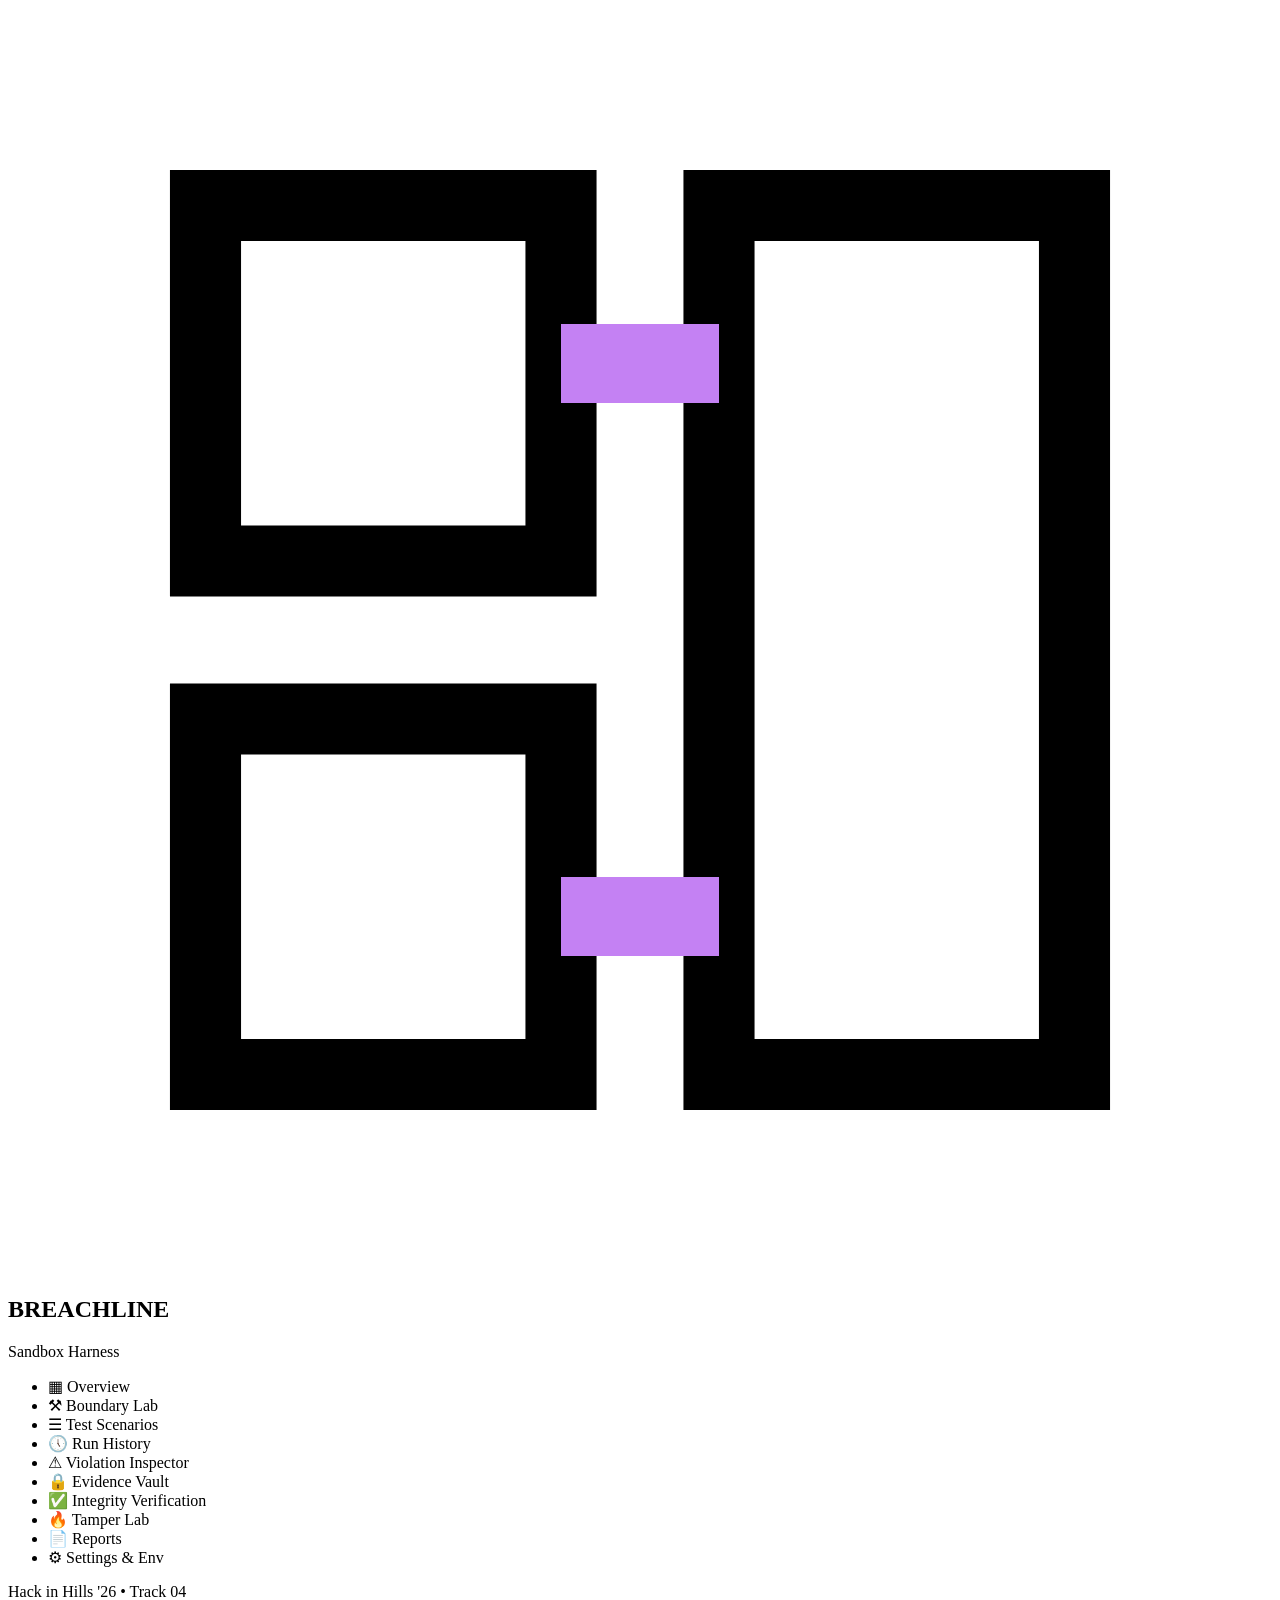
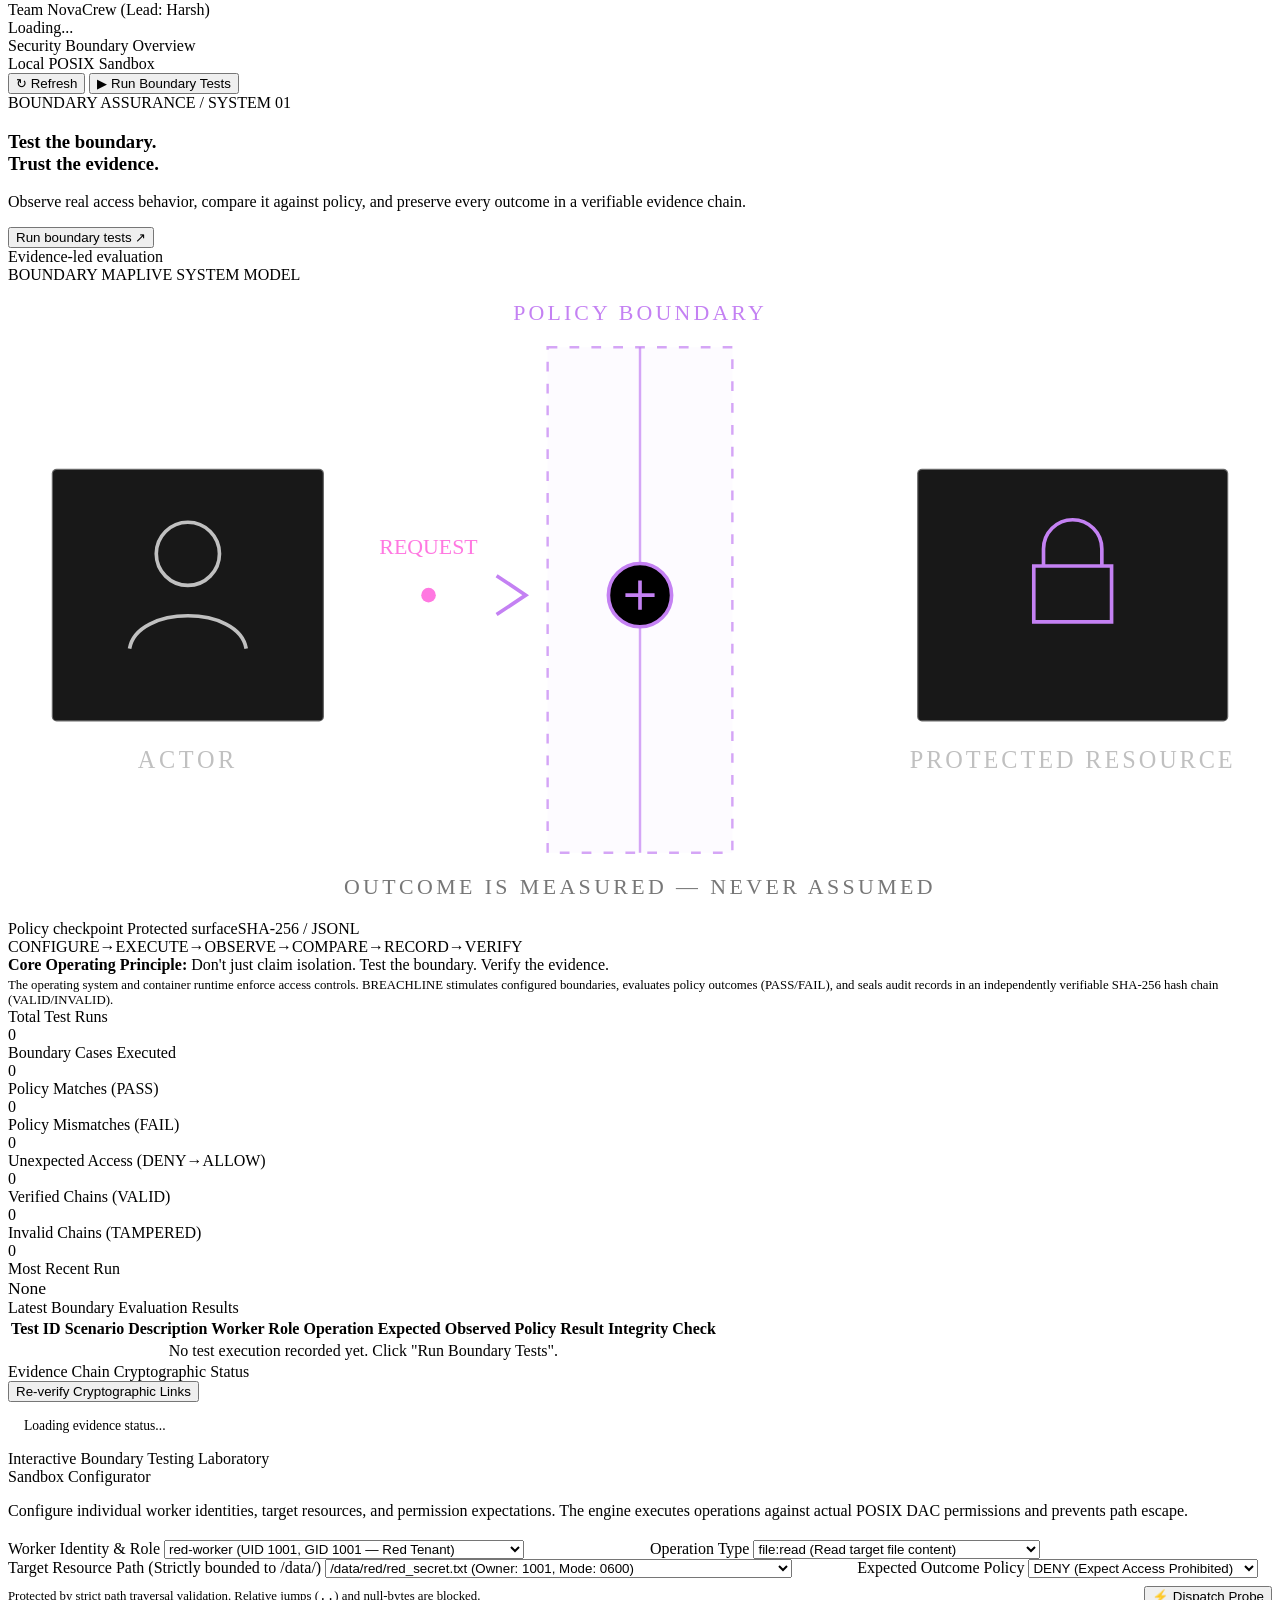
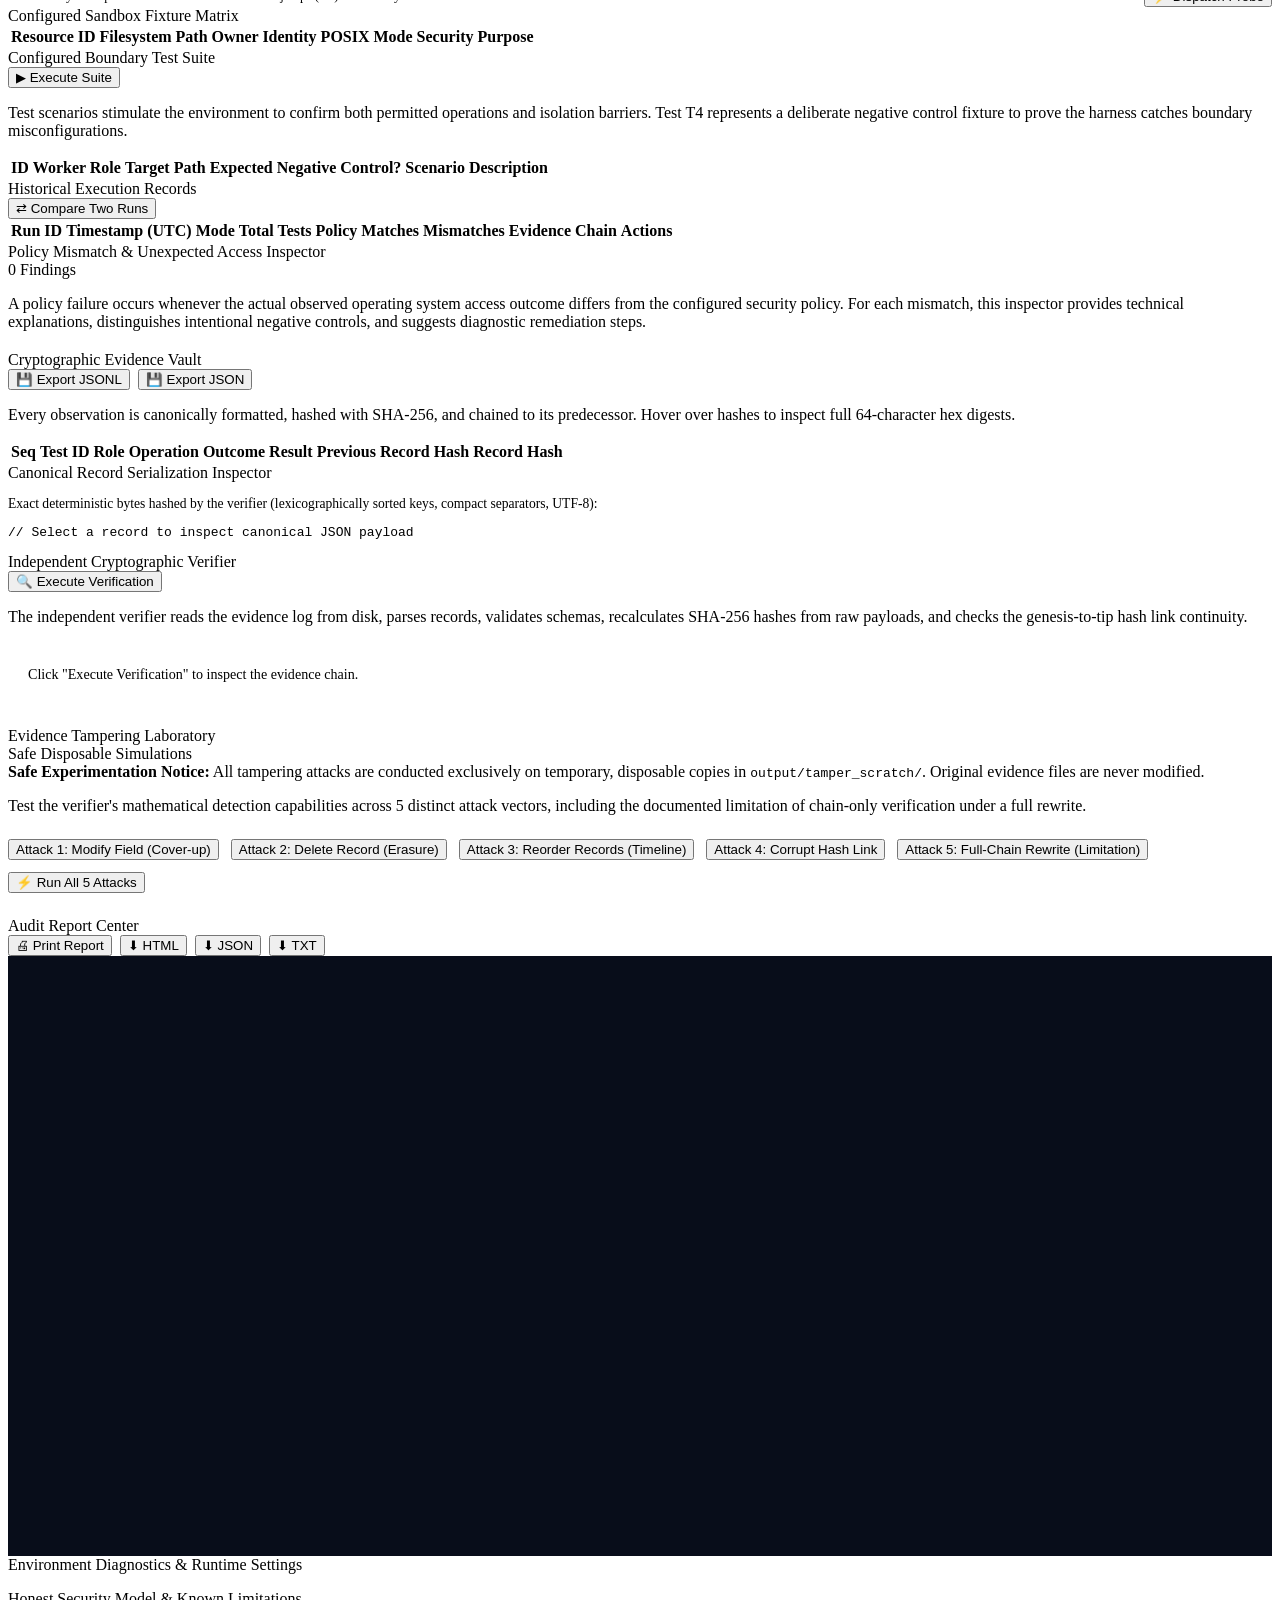
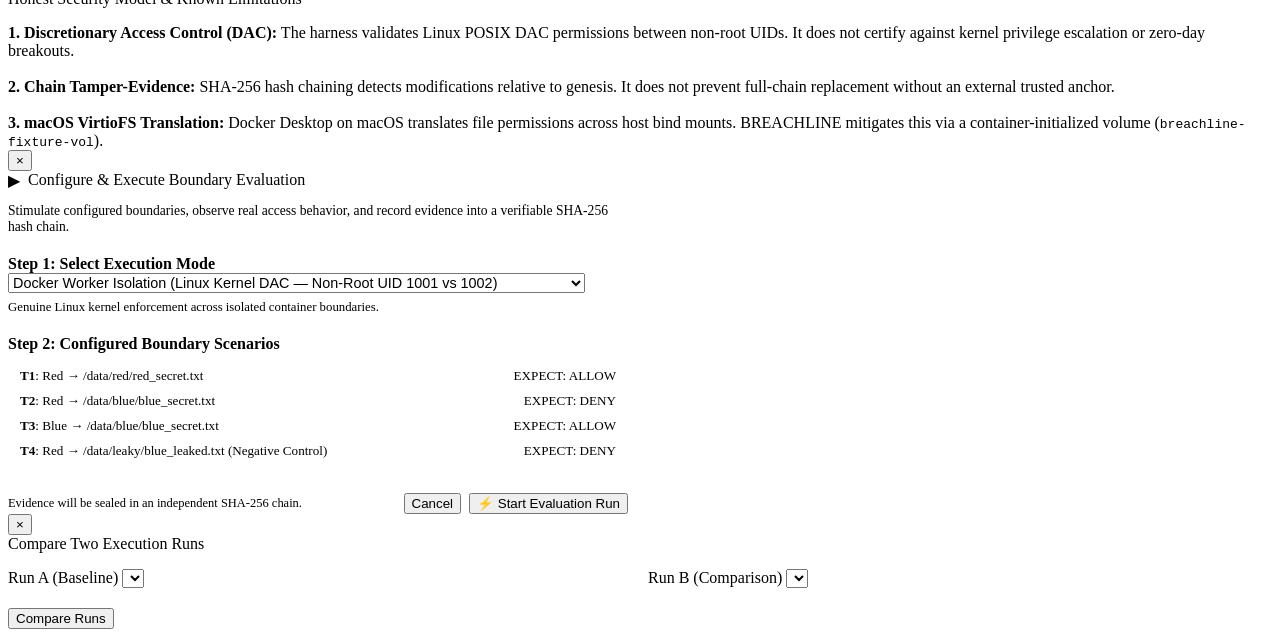
==== src/static/index.html @ 4aab2552 "feat(breachline): complete master engineering upgrade, independent trust anchor, and judge-ready wor" ====
<!DOCTYPE html>
<html lang="en">
<head>
  <meta charset="UTF-8">
  <meta name="viewport" content="width=device-width, initial-scale=1.0">
  <meta name="theme-color" content="#000000">
  <meta name="description" content="Evidence-producing boundary testing for AI evaluation sandboxes.">
  <title>BREACHLINE — Security Boundary Workbench</title>
  <link rel="stylesheet" href="/static/style.css">
</head>
<body>
  <!-- Sidebar Navigation -->
  <aside class="sidebar">
    <div class="sidebar-header">
      <div class="brand-shield" aria-label="BREACHLINE boundary mark"><svg viewBox="0 0 32 32" aria-hidden="true"><path d="M5 5h9v9H5zM18 5h9v22h-9zM5 18h9v9H5z" fill="none" stroke="currentColor" stroke-width="1.8"/><path d="M14 9h4M14 23h4" stroke="#c481f3" stroke-width="2"/></svg></div>
      <div class="brand-text">
        <h1>BREACHLINE</h1>
        <span>Sandbox Harness</span>
      </div>
    </div>

    <ul class="nav-menu">
      <li class="nav-item">
        <a class="nav-link active" data-view="overview">
          <span class="nav-icon">&#9638;</span> Overview
        </a>
      </li>
      <li class="nav-item">
        <a class="nav-link" data-view="boundary-lab">
          <span class="nav-icon">&#9874;</span> Boundary Lab
        </a>
      </li>
      <li class="nav-item">
        <a class="nav-link" data-view="scenarios">
          <span class="nav-icon">&#9776;</span> Test Scenarios
        </a>
      </li>
      <li class="nav-item">
        <a class="nav-link" data-view="history">
          <span class="nav-icon">&#128340;</span> Run History
        </a>
      </li>
      <li class="nav-item">
        <a class="nav-link" data-view="inspector">
          <span class="nav-icon">&#9888;</span> Violation Inspector
        </a>
      </li>
      <li class="nav-item">
        <a class="nav-link" data-view="vault">
          <span class="nav-icon">&#128274;</span> Evidence Vault
        </a>
      </li>
      <li class="nav-item">
        <a class="nav-link" data-view="verification">
          <span class="nav-icon">&#9989;</span> Integrity Verification
        </a>
      </li>
      <li class="nav-item">
        <a class="nav-link" data-view="tamper-lab">
          <span class="nav-icon">&#128293;</span> Tamper Lab
        </a>
      </li>
      <li class="nav-item">
        <a class="nav-link" data-view="reports">
          <span class="nav-icon">&#128196;</span> Reports
        </a>
      </li>
      <li class="nav-item">
        <a class="nav-link" data-view="settings">
          <span class="nav-icon">&#9881;</span> Settings &amp; Env
        </a>
      </li>
    </ul>

    <div class="sidebar-footer">
      <div>Hack in Hills '26 &bull; Track 04</div>
      <div>Team NovaCrew (Lead: Harsh)</div>
      <div class="sidebar-status-tag" id="sidebar-env-badge">
        <span class="dot-pulse"></span> <span id="sidebar-env-text">Loading...</span>
      </div>
    </div>
  </aside>

  <!-- Main Content Wrapper -->
  <div class="main-wrapper">
    <!-- Top Header -->
    <header class="top-header">
      <div class="header-left">
        <div class="page-title" id="current-view-title">Security Boundary Overview</div>
        <div class="env-pill" id="header-mode-pill">
          <span class="dot-pulse"></span> <span id="header-mode-text">Local POSIX Sandbox</span>
        </div>
      </div>
      <div class="header-right">
        <button class="btn btn-secondary btn-sm" id="btn-refresh-status" title="Refresh state">
          &#8635; Refresh
        </button>
        <button class="btn btn-primary" id="btn-run-suite">
          &#9654; Run Boundary Tests
        </button>
      </div>
    </header>

    <!-- Main Views Container -->
    <main class="content-area">

      <!-- ============================================================== -->
      <!-- VIEW 1: OVERVIEW (SECURITY COMMAND CENTER)                     -->
      <!-- ============================================================== -->
      <section id="view-overview" class="view-section active">
        <section class="boundary-hero" aria-label="BREACHLINE security boundary visualization">
          <div class="hero-copy">
            <div class="eyebrow"><span class="eyebrow-mark"></span> BOUNDARY ASSURANCE / SYSTEM 01</div>
            <h1>Test the boundary.<br><span>Trust the evidence.</span></h1>
            <p>Observe real access behavior, compare it against policy, and preserve every outcome in a verifiable evidence chain.</p>
            <div class="hero-actions"><button class="btn btn-primary" id="hero-run-tests" type="button">Run boundary tests <span aria-hidden="true">↗</span></button><div class="hero-note"><span class="live-dot"></span> Evidence-led evaluation</div></div>
          </div>
          <div class="boundary-visual">
            <div class="visual-topline"><span>BOUNDARY MAP</span><span>LIVE SYSTEM MODEL</span></div>
            <svg class="boundary-svg" viewBox="0 0 520 260" role="img" aria-label="Actor attempts to reach a protected resource across a policy boundary">
              <defs><linearGradient id="signalGradient" x1="0" x2="1"><stop offset="0" stop-color="#c481f3" stop-opacity=".15"/><stop offset=".5" stop-color="#c481f3"/><stop offset="1" stop-color="#ff78e1" stop-opacity=".2"/></linearGradient></defs>
              <g stroke="#ffffff" stroke-opacity=".09" stroke-width="1"><path d="M0 40H520M0 80H520M0 120H520M0 160H520M0 200H520M40 0V260M80 0V260M120 0V260M160 0V260M200 0V260M240 0V260M280 0V260M320 0V260M360 0V260M400 0V260M440 0V260M480 0V260"/></g>
              <rect x="18" y="76" width="112" height="104" rx="2" fill="#181818" stroke="#ffffff" stroke-opacity=".35"/>
              <circle cx="74" cy="111" r="13" fill="none" stroke="#c0c0c0" stroke-width="1.5"/><path d="M50 150c3-18 45-18 48 0" fill="none" stroke="#c0c0c0" stroke-width="1.5"/>
              <text x="74" y="199" fill="#c0c0c0" font-size="10" text-anchor="middle" letter-spacing="1.5">ACTOR</text>
              <path d="M130 128H213" stroke="url(#signalGradient)" stroke-width="2" stroke-dasharray="5 7" class="signal-line"/>
              <path d="M201 120l12 8-12 8" fill="none" stroke="#c481f3" stroke-width="1.5"/>
              <rect x="222" y="26" width="76" height="208" fill="#c481f3" fill-opacity=".035" stroke="#c481f3" stroke-opacity=".7" stroke-dasharray="4 5"/>
              <path d="M260 26V234" stroke="#c481f3" stroke-opacity=".7"/>
              <text x="260" y="15" fill="#c481f3" font-size="9" text-anchor="middle" letter-spacing="1.3">POLICY BOUNDARY</text>
              <circle cx="260" cy="128" r="13" fill="#000" stroke="#c481f3" stroke-width="1.5"/><path d="M254 128h12M260 122v12" stroke="#c481f3" stroke-width="1.5"/>
              <path d="M298 128H374" stroke="#ffffff" stroke-opacity=".2" stroke-width="1.5" stroke-dasharray="3 6"/>
              <rect x="374" y="76" width="128" height="104" rx="2" fill="#181818" stroke="#ffffff" stroke-opacity=".35"/>
              <path d="M426 116v-7a12 12 0 0 1 24 0v7M422 116h32v23h-32z" fill="none" stroke="#c481f3" stroke-width="1.5"/>
              <text x="438" y="199" fill="#c0c0c0" font-size="10" text-anchor="middle" letter-spacing="1.2">PROTECTED RESOURCE</text>
              <circle cx="173" cy="128" r="3" fill="#ff78e1" class="signal-pulse"/><text x="173" y="111" fill="#ff78e1" font-size="9" text-anchor="middle">REQUEST</text>
              <text x="260" y="251" fill="#777" font-size="9" text-anchor="middle" letter-spacing="1.4">OUTCOME IS MEASURED — NEVER ASSUMED</text>
            </svg>
            <div class="visual-legend"><span><i class="legend-dot violet"></i> Policy checkpoint</span><span><i class="legend-dot muted"></i> Protected surface</span><span class="mono">SHA-256 / JSONL</span></div>
          </div>
        </section>
        <div class="workflow-strip" aria-label="Execution workflow"><span>CONFIGURE</span><b>→</b><span>EXECUTE</span><b>→</b><span>OBSERVE</span><b>→</b><span>COMPARE</span><b>→</b><span>RECORD</span><b>→</b><span>VERIFY</span></div>
        
        <div class="callout-box callout-info">
          <div>
            <strong>Core Operating Principle:</strong> Don't just claim isolation. Test the boundary. Verify the evidence.
            <div style="font-size:0.8rem; margin-top:0.25rem;">
              The operating system and container runtime enforce access controls. BREACHLINE stimulates configured boundaries,
              evaluates policy outcomes (PASS/FAIL), and seals audit records in an independently verifiable SHA-256 hash chain (VALID/INVALID).
            </div>
          </div>
        </div>

        <!-- 10 Required KPI Cards -->
        <div class="grid-cards">
          <div class="stat-card">
            <div class="stat-label">Total Test Runs</div>
            <div class="stat-value mono text-cyan" id="kpi-total-runs">0</div>
          </div>
          <div class="stat-card">
            <div class="stat-label">Boundary Cases Executed</div>
            <div class="stat-value mono" id="kpi-cases-executed">0</div>
          </div>
          <div class="stat-card">
            <div class="stat-label">Policy Matches (PASS)</div>
            <div class="stat-value mono text-green" id="kpi-policy-matches">0</div>
          </div>
          <div class="stat-card">
            <div class="stat-label">Policy Mismatches (FAIL)</div>
            <div class="stat-value mono text-red" id="kpi-policy-mismatches">0</div>
          </div>
          <div class="stat-card">
            <div class="stat-label">Unexpected Access (DENY&rarr;ALLOW)</div>
            <div class="stat-value mono text-amber" id="kpi-unexpected-access">0</div>
          </div>
          <div class="stat-card">
            <div class="stat-label">Verified Chains (VALID)</div>
            <div class="stat-value mono text-green" id="kpi-verified-chains">0</div>
          </div>
          <div class="stat-card">
            <div class="stat-label">Invalid Chains (TAMPERED)</div>
            <div class="stat-value mono text-red" id="kpi-invalid-chains">0</div>
          </div>
          <div class="stat-card">
            <div class="stat-label">Most Recent Run</div>
            <div class="stat-value mono text-muted" style="font-size: 1.1rem; overflow: hidden; text-overflow: ellipsis;" id="kpi-recent-run">None</div>
          </div>
        </div>

        <!-- Active Run Results & Summary -->
        <div class="card">
          <div class="card-header">
            <div class="card-title">Latest Boundary Evaluation Results</div>
            <div id="latest-run-badges"></div>
          </div>
          <div class="table-container">
            <table class="data-table" id="table-overview-results">
              <thead>
                <tr>
                  <th>Test ID</th>
                  <th>Scenario Description</th>
                  <th>Worker Role</th>
                  <th>Operation</th>
                  <th>Expected</th>
                  <th>Observed</th>
                  <th>Policy Result</th>
                  <th>Integrity Check</th>
                </tr>
              </thead>
              <tbody id="tbody-overview-results">
                <tr><td colspan="8" class="text-muted" style="text-align:center;">No test execution recorded yet. Click "Run Boundary Tests".</td></tr>
              </tbody>
            </table>
          </div>
        </div>

        <!-- Evidence Integrity Card -->
        <div class="card">
          <div class="card-header">
            <div class="card-title">Evidence Chain Cryptographic Status</div>
            <button class="btn btn-secondary btn-sm" id="btn-quick-verify">Re-verify Cryptographic Links</button>
          </div>
          <div id="overview-verification-box" style="background:var(--bg-input); padding:1rem; border-radius:var(--radius-md); font-family:var(--font-mono); font-size:0.85rem;">
            Loading evidence status...
          </div>
        </div>
      </section>

      <!-- ============================================================== -->
      <!-- VIEW 2: BOUNDARY LAB                                           -->
      <!-- ============================================================== -->
      <section id="view-boundary-lab" class="view-section">
        <div class="card">
          <div class="card-header">
            <div class="card-title">Interactive Boundary Testing Laboratory</div>
            <span class="badge badge-info">Sandbox Configurator</span>
          </div>
          <p style="color:var(--text-secondary); margin-bottom:1.25rem;">
            Configure individual worker identities, target resources, and permission expectations.
            The engine executes operations against actual POSIX DAC permissions and prevents path escape.
          </p>

          <form id="form-boundary-probe">
            <div style="display:grid; grid-template-columns: 1fr 1fr; gap:1.25rem;">
              <div class="form-group">
                <label class="form-label">Worker Identity &amp; Role</label>
                <select class="form-control" id="probe-worker">
                  <option value="red-worker">red-worker (UID 1001, GID 1001 — Red Tenant)</option>
                  <option value="blue-worker">blue-worker (UID 1002, GID 1002 — Blue Tenant)</option>
                  <option value="eval-monitor">eval-monitor (UID 1000, GID 1000 — Evaluation Monitor)</option>
                </select>
              </div>

              <div class="form-group">
                <label class="form-label">Operation Type</label>
                <select class="form-control" id="probe-operation">
                  <option value="file:read">file:read (Read target file content)</option>
                  <option value="file:stat">file:stat (Inspect POSIX metadata and mode)</option>
                  <option value="dir:list">dir:list (Enumerate directory contents)</option>
                </select>
              </div>
            </div>

            <div style="display:grid; grid-template-columns: 2fr 1fr; gap:1.25rem;">
              <div class="form-group">
                <label class="form-label">Target Resource Path (Strictly bounded to /data/)</label>
                <select class="form-control" id="probe-path">
                  <option value="/data/red/red_secret.txt">/data/red/red_secret.txt (Owner: 1001, Mode: 0600)</option>
                  <option value="/data/blue/blue_secret.txt">/data/blue/blue_secret.txt (Owner: 1002, Mode: 0600)</option>
                  <option value="/data/leaky/blue_leaked.txt">/data/leaky/blue_leaked.txt (Owner: 1002, Mode: 0644 — Negative Control)</option>
                  <option value="/data/shared/dataset.csv">/data/shared/dataset.csv (Owner: 1000, Mode: 0640)</option>
                </select>
              </div>

              <div class="form-group">
                <label class="form-label">Expected Outcome Policy</label>
                <select class="form-control" id="probe-expected">
                  <option value="DENY">DENY (Expect Access Prohibited)</option>
                  <option value="ALLOW">ALLOW (Expect Access Permitted)</option>
                </select>
              </div>
            </div>

            <div style="display:flex; justify-content:space-between; align-items:center; margin-top:0.5rem;">
              <div class="text-muted" style="font-size:0.8rem;">
                Protected by strict path traversal validation. Relative jumps (<code>..</code>) and null-bytes are blocked.
              </div>
              <button type="submit" class="btn btn-primary" id="btn-submit-probe">
                &#9889; Dispatch Probe
              </button>
            </div>
          </form>

          <div id="probe-result-container" style="margin-top:1.5rem; display:none;">
            <div class="card-title" style="font-size:0.9rem; margin-bottom:0.5rem;">Probe Observation:</div>
            <pre class="code-block" id="probe-result-output"></pre>
          </div>
        </div>

        <!-- Known Fixtures & Access Matrix -->
        <div class="card">
          <div class="card-title">Configured Sandbox Fixture Matrix</div>
          <table class="data-table">
            <thead>
              <tr>
                <th>Resource ID</th>
                <th>Filesystem Path</th>
                <th>Owner Identity</th>
                <th>POSIX Mode</th>
                <th>Security Purpose</th>
              </tr>
            </thead>
            <tbody id="tbody-lab-fixtures">
              <!-- Populated dynamically from API -->
            </tbody>
          </table>
        </div>
      </section>

      <!-- ============================================================== -->
      <!-- VIEW 3: TEST SCENARIOS                                         -->
      <!-- ============================================================== -->
      <section id="view-scenarios" class="view-section">
        <div class="card">
          <div class="card-header">
            <div class="card-title">Configured Boundary Test Suite</div>
            <button class="btn btn-primary btn-sm" onclick="triggerRun('auto')">&#9654; Execute Suite</button>
          </div>
          <p style="color:var(--text-secondary); margin-bottom:1rem;">
            Test scenarios stimulate the environment to confirm both permitted operations and isolation barriers.
            Test T4 represents a deliberate negative control fixture to prove the harness catches boundary misconfigurations.
          </p>
          <table class="data-table">
            <thead>
              <tr>
                <th>ID</th>
                <th>Worker Role</th>
                <th>Target Path</th>
                <th>Expected</th>
                <th>Negative Control?</th>
                <th>Scenario Description</th>
              </tr>
            </thead>
            <tbody id="tbody-scenarios-list">
              <!-- Populated dynamically -->
            </tbody>
          </table>
        </div>
      </section>

      <!-- ============================================================== -->
      <!-- VIEW 4: RUN HISTORY & COMPARISON                               -->
      <!-- ============================================================== -->
      <section id="view-history" class="view-section">
        <div class="card">
          <div class="card-header">
            <div class="card-title">Historical Execution Records</div>
            <button class="btn btn-secondary btn-sm" id="btn-open-compare">
              &#8644; Compare Two Runs
            </button>
          </div>
          <table class="data-table">
            <thead>
              <tr>
                <th>Run ID</th>
                <th>Timestamp (UTC)</th>
                <th>Mode</th>
                <th>Total Tests</th>
                <th>Policy Matches</th>
                <th>Mismatches</th>
                <th>Evidence Chain</th>
                <th>Actions</th>
              </tr>
            </thead>
            <tbody id="tbody-run-history">
              <!-- Populated dynamically -->
            </tbody>
          </table>
        </div>

        <!-- Comparison Container -->
        <div class="card" id="card-comparison-results" style="display:none;">
          <div class="card-header">
            <div class="card-title">Run Comparison Diff</div>
            <button class="btn btn-secondary btn-sm" onclick="document.getElementById('card-comparison-results').style.display='none'">Close Diff</button>
          </div>
          <div id="comparison-diff-output"></div>
        </div>
      </section>

      <!-- ============================================================== -->
      <!-- VIEW 5: VIOLATION INSPECTOR                                    -->
      <!-- ============================================================== -->
      <section id="view-inspector" class="view-section">
        <div class="card">
          <div class="card-header">
            <div class="card-title">Policy Mismatch &amp; Unexpected Access Inspector</div>
            <span class="badge badge-fail" id="inspector-count-badge">0 Findings</span>
          </div>
          <p style="color:var(--text-secondary); margin-bottom:1.25rem;">
            A policy failure occurs whenever the actual observed operating system access outcome differs from
            the configured security policy. For each mismatch, this inspector provides technical explanations,
            distinguishes intentional negative controls, and suggests diagnostic remediation steps.
          </p>

          <div id="inspector-findings-list">
            <!-- Dynamically populated finding cards -->
          </div>
        </div>
      </section>

      <!-- ============================================================== -->
      <!-- VIEW 6: EVIDENCE VAULT                                         -->
      <!-- ============================================================== -->
      <section id="view-vault" class="view-section">
        <div class="card">
          <div class="card-header">
            <div class="card-title">Cryptographic Evidence Vault</div>
            <div style="display:flex; gap:0.5rem;">
              <button class="btn btn-secondary btn-sm" id="btn-export-jsonl">&#128190; Export JSONL</button>
              <button class="btn btn-secondary btn-sm" id="btn-export-json">&#128190; Export JSON</button>
            </div>
          </div>
          <p style="color:var(--text-secondary); margin-bottom:1rem;">
            Every observation is canonically formatted, hashed with SHA-256, and chained to its predecessor.
            Hover over hashes to inspect full 64-character hex digests.
          </p>
          <div class="table-container">
            <table class="data-table">
              <thead>
                <tr>
                  <th>Seq</th>
                  <th>Test ID</th>
                  <th>Role</th>
                  <th>Operation</th>
                  <th>Outcome</th>
                  <th>Result</th>
                  <th>Previous Record Hash</th>
                  <th>Record Hash</th>
                </tr>
              </thead>
              <tbody id="tbody-evidence-records">
                <!-- Dynamically populated -->
              </tbody>
            </table>
          </div>
        </div>

        <div class="card">
          <div class="card-title">Canonical Record Serialization Inspector</div>
          <p class="text-secondary" style="font-size:0.85rem; margin-bottom:0.75rem;">
            Exact deterministic bytes hashed by the verifier (lexicographically sorted keys, compact separators, UTF-8):
          </p>
          <pre class="code-block" id="vault-json-preview">// Select a record to inspect canonical JSON payload</pre>
        </div>
      </section>

      <!-- ============================================================== -->
      <!-- VIEW 7: INTEGRITY VERIFICATION                                 -->
      <!-- ============================================================== -->
      <section id="view-verification" class="view-section">
        <div class="card">
          <div class="card-header">
            <div class="card-title">Independent Cryptographic Verifier</div>
            <button class="btn btn-primary btn-sm" id="btn-run-full-verifier">&#128269; Execute Verification</button>
          </div>
          <p style="color:var(--text-secondary); margin-bottom:1.25rem;">
            The independent verifier reads the evidence log from disk, parses records, validates schemas,
            recalculates SHA-256 hashes from raw payloads, and checks the genesis-to-tip hash link continuity.
          </p>

          <div id="verifier-output-card" style="background:var(--bg-input); border-radius:var(--radius-md); padding:1.25rem; font-family:var(--font-mono); font-size:0.88rem; margin-bottom:1.5rem;">
            Click "Execute Verification" to inspect the evidence chain.
          </div>

          <div class="chain-flow" id="chain-visual-flow">
            <!-- Visual hash chain nodes -->
          </div>
        </div>
      </section>

      <!-- ============================================================== -->
      <!-- VIEW 8: EVIDENCE INTEGRITY LAB (TAMPERING DEMO)                -->
      <!-- ============================================================== -->
      <section id="view-tamper-lab" class="view-section">
        <div class="card">
          <div class="card-header">
            <div class="card-title">Evidence Tampering Laboratory</div>
            <span class="badge badge-warn">Safe Disposable Simulations</span>
          </div>
          <div class="callout-box callout-warn">
            <div>
              <strong>Safe Experimentation Notice:</strong> All tampering attacks are conducted exclusively on temporary,
              disposable copies in <code>output/tamper_scratch/</code>. Original evidence files are never modified.
            </div>
          </div>
          <p style="color:var(--text-secondary); margin-bottom:1.5rem;">
            Test the verifier's mathematical detection capabilities across 5 distinct attack vectors, including
            the documented limitation of chain-only verification under a full rewrite.
          </p>

          <div style="display:flex; flex-wrap:wrap; gap:0.75rem; margin-bottom:1.5rem;">
            <button class="btn btn-secondary" onclick="runTamperAttack('ATTACK_1')">
              Attack 1: Modify Field (Cover-up)
            </button>
            <button class="btn btn-secondary" onclick="runTamperAttack('ATTACK_2')">
              Attack 2: Delete Record (Erasure)
            </button>
            <button class="btn btn-secondary" onclick="runTamperAttack('ATTACK_3')">
              Attack 3: Reorder Records (Timeline)
            </button>
            <button class="btn btn-secondary" onclick="runTamperAttack('ATTACK_4')">
              Attack 4: Corrupt Hash Link
            </button>
            <button class="btn btn-secondary" onclick="runTamperAttack('ATTACK_5')">
              Attack 5: Full-Chain Rewrite (Limitation)
            </button>
            <button class="btn btn-primary" onclick="runTamperAttack('ALL')">
              &#9889; Run All 5 Attacks
            </button>
          </div>

          <div id="tamper-results-container">
            <!-- Tamper experiment results injected here -->
          </div>
        </div>
      </section>

      <!-- ============================================================== -->
      <!-- VIEW 9: REPORTS                                                -->
      <!-- ============================================================== -->
      <section id="view-reports" class="view-section">
        <div class="card">
          <div class="card-header">
            <div class="card-title">Audit Report Center</div>
            <div style="display:flex; gap:0.5rem;">
              <button class="btn btn-primary btn-sm" id="btn-print-report">&#128424; Print Report</button>
              <button class="btn btn-secondary btn-sm" id="btn-download-html">&#11015; HTML</button>
              <button class="btn btn-secondary btn-sm" id="btn-download-json">&#11015; JSON</button>
              <button class="btn btn-secondary btn-sm" id="btn-download-txt">&#11015; TXT</button>
            </div>
          </div>
          <div style="height: 600px; border: 1px solid var(--border-card); border-radius: var(--radius-md); overflow: hidden;">
            <iframe id="report-iframe" style="width: 100%; height: 100%; border: none; background: #080d1a;"></iframe>
          </div>
        </div>
      </section>

      <!-- ============================================================== -->
      <!-- VIEW 10: SETTINGS & ENVIRONMENT                                -->
      <!-- ============================================================== -->
      <section id="view-settings" class="view-section">
        <div class="card">
          <div class="card-title">Environment Diagnostics &amp; Runtime Settings</div>
          <table class="data-table" style="margin-top:1rem;">
            <tbody id="tbody-env-settings">
              <!-- Populated dynamically -->
            </tbody>
          </table>
        </div>

        <div class="card">
          <div class="card-title">Honest Security Model &amp; Known Limitations</div>
          <div class="callout-box callout-info" style="margin-top:1rem;">
            <div>
              <strong>1. Discretionary Access Control (DAC):</strong> The harness validates Linux POSIX DAC permissions
              between non-root UIDs. It does not certify against kernel privilege escalation or zero-day breakouts.<br><br>
              <strong>2. Chain Tamper-Evidence:</strong> SHA-256 hash chaining detects modifications relative to genesis.
              It does not prevent full-chain replacement without an external trusted anchor.<br><br>
              <strong>3. macOS VirtioFS Translation:</strong> Docker Desktop on macOS translates file permissions across host
              bind mounts. BREACHLINE mitigates this via a container-initialized volume (<code>breachline-fixture-vol</code>).
            </div>
          </div>
        </div>
      </section>

    </main>
  </div>

  <!-- Guided Test Execution Modal -->
  <div class="modal-overlay" id="run-modal">
    <div class="modal-content" style="max-width: 620px;">
      <button class="modal-close" onclick="closeRunModal()">&times;</button>
      <div class="card-title" style="margin-bottom:0.5rem; display:flex; align-items:center; gap:0.5rem;">
        <span>&#9654;</span> Configure &amp; Execute Boundary Evaluation
      </div>
      <p style="color:var(--text-secondary); font-size:0.85rem; margin-bottom:1.25rem;">
        Stimulate configured boundaries, observe real access behavior, and record evidence into a verifiable SHA-256 hash chain.
      </p>

      <div class="form-group" style="margin-bottom:1.25rem;">
        <label class="form-label" style="font-weight:600;">Step 1: Select Execution Mode</label>
        <select class="form-control" id="select-exec-mode" style="font-size:0.9rem;">
          <option value="docker" selected>Docker Worker Isolation (Linux Kernel DAC — Non-Root UID 1001 vs 1002)</option>
          <option value="local_os">Host OS POSIX DAC (Host Kernel Syscalls under Current UID)</option>
          <option value="simulated">Explicit Role Simulation (Offline Demonstration — Clearly Tagged as Not OS-Enforced)</option>
        </select>
        <div id="modal-mode-hint" style="font-size:0.8rem; color:var(--cyan-primary); margin-top:0.4rem;">
          Genuine Linux kernel enforcement across isolated container boundaries.
        </div>
      </div>

      <div class="form-group" style="margin-bottom:1.25rem;">
        <label class="form-label" style="font-weight:600;">Step 2: Configured Boundary Scenarios</label>
        <div style="background:var(--bg-input); border:1px solid var(--border-card); border-radius:var(--radius-sm); padding:0.75rem; font-size:0.82rem; font-family:var(--font-mono); line-height:1.6;">
          <div style="display:flex; justify-content:space-between; margin-bottom:0.25rem;">
            <span><strong class="text-cyan">T1</strong>: Red &rarr; /data/red/red_secret.txt</span>
            <span class="pill-allow">EXPECT: ALLOW</span>
          </div>
          <div style="display:flex; justify-content:space-between; margin-bottom:0.25rem;">
            <span><strong class="text-cyan">T2</strong>: Red &rarr; /data/blue/blue_secret.txt</span>
            <span class="pill-deny">EXPECT: DENY</span>
          </div>
          <div style="display:flex; justify-content:space-between; margin-bottom:0.25rem;">
            <span><strong class="text-cyan">T3</strong>: Blue &rarr; /data/blue/blue_secret.txt</span>
            <span class="pill-allow">EXPECT: ALLOW</span>
          </div>
          <div style="display:flex; justify-content:space-between;">
            <span><strong class="text-amber">T4</strong>: Red &rarr; /data/leaky/blue_leaked.txt (Negative Control)</span>
            <span class="pill-deny">EXPECT: DENY</span>
          </div>
        </div>
      </div>

      <div style="display:flex; justify-content:space-between; align-items:center; margin-top:1rem;">
        <div style="font-size:0.78rem; color:var(--text-muted);">
          Evidence will be sealed in an independent SHA-256 chain.
        </div>
        <div style="display:flex; gap:0.5rem;">
          <button class="btn btn-secondary" onclick="closeRunModal()">Cancel</button>
          <button class="btn btn-primary" id="btn-modal-start-run">&#9889; Start Evaluation Run</button>
        </div>
      </div>
    </div>
  </div>

  <!-- Run Comparison Modal -->
  <div class="modal-overlay" id="compare-modal">
    <div class="modal-content">
      <button class="modal-close" onclick="closeCompareModal()">&times;</button>
      <div class="card-title" style="margin-bottom:1rem;">Compare Two Execution Runs</div>
      <div style="display:grid; grid-template-columns: 1fr 1fr; gap:1rem; margin-bottom:1.25rem;">
        <div class="form-group">
          <label class="form-label">Run A (Baseline)</label>
          <select class="form-control" id="compare-select-a"></select>
        </div>
        <div class="form-group">
          <label class="form-label">Run B (Comparison)</label>
          <select class="form-control" id="compare-select-b"></select>
        </div>
      </div>
      <button class="btn btn-primary" id="btn-execute-compare">Compare Runs</button>
    </div>
  </div>

  <script src="/static/app.js"></script>
</body>
</html>
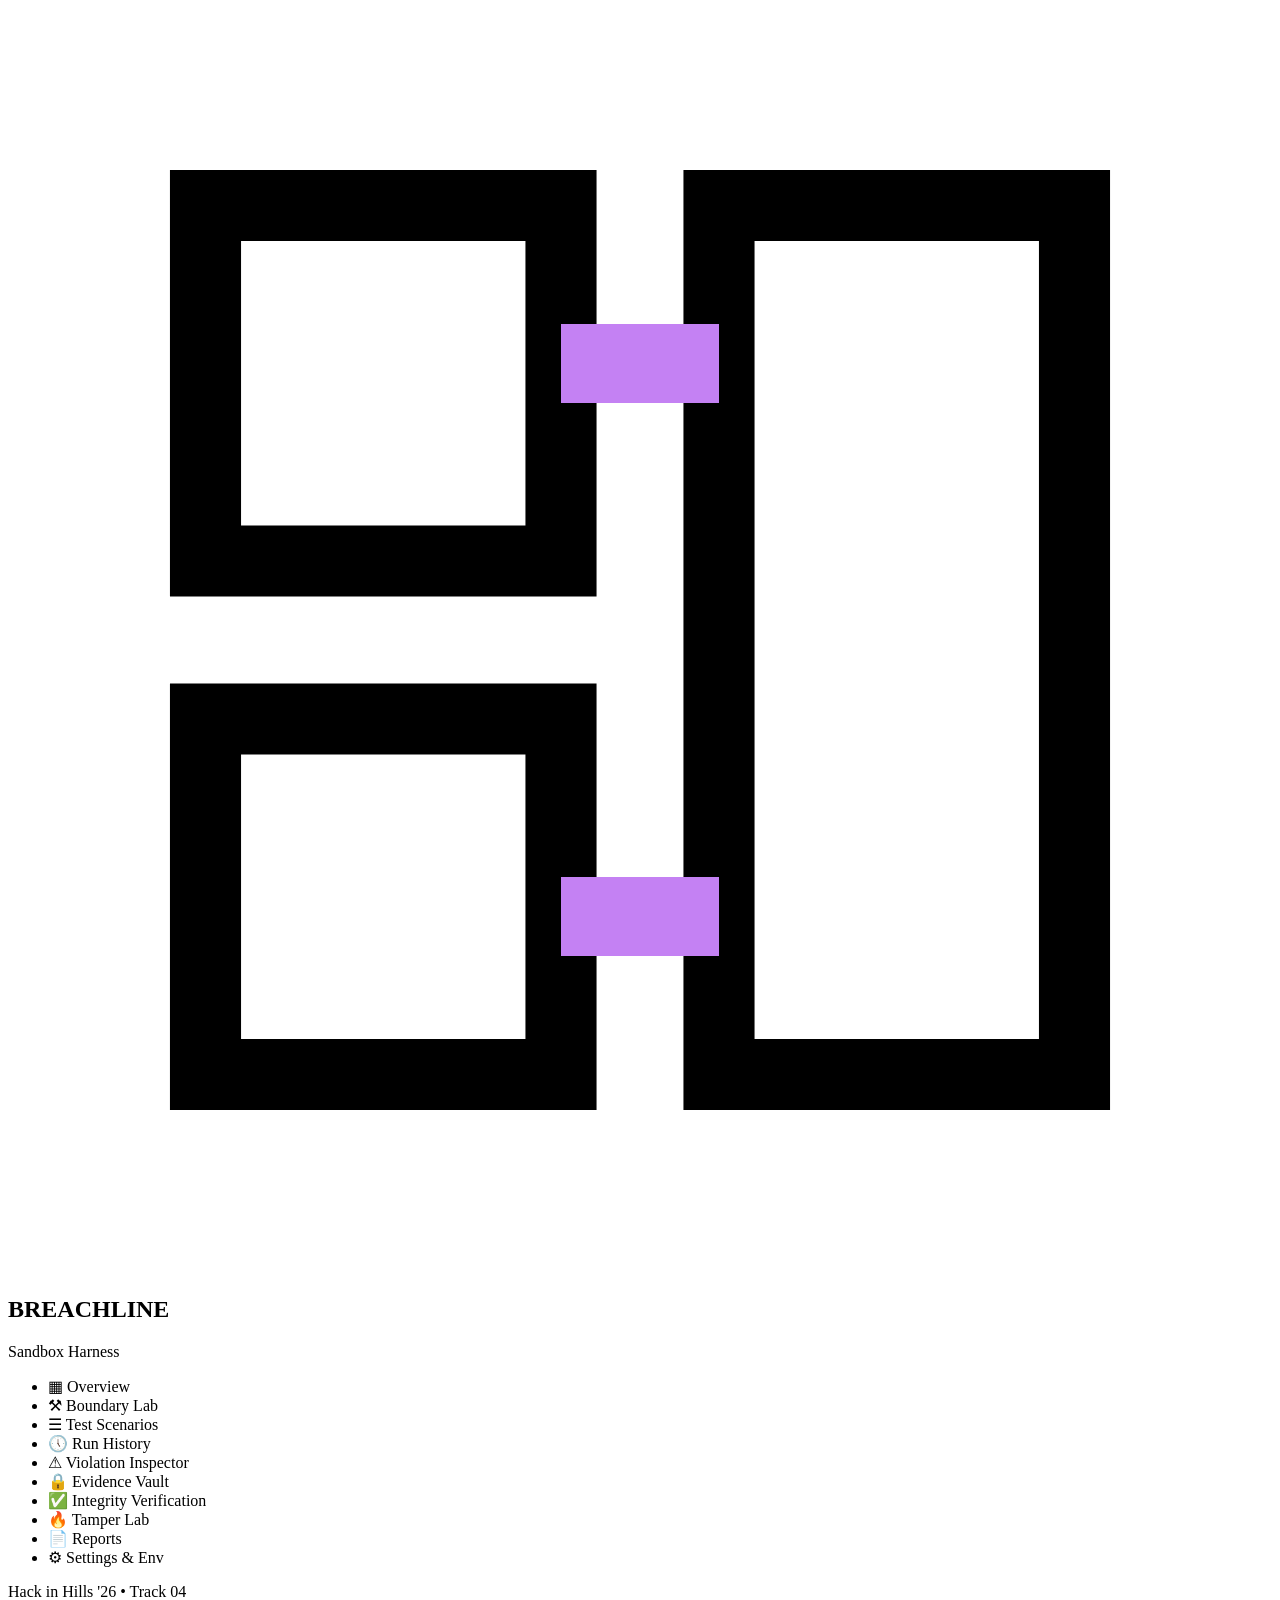
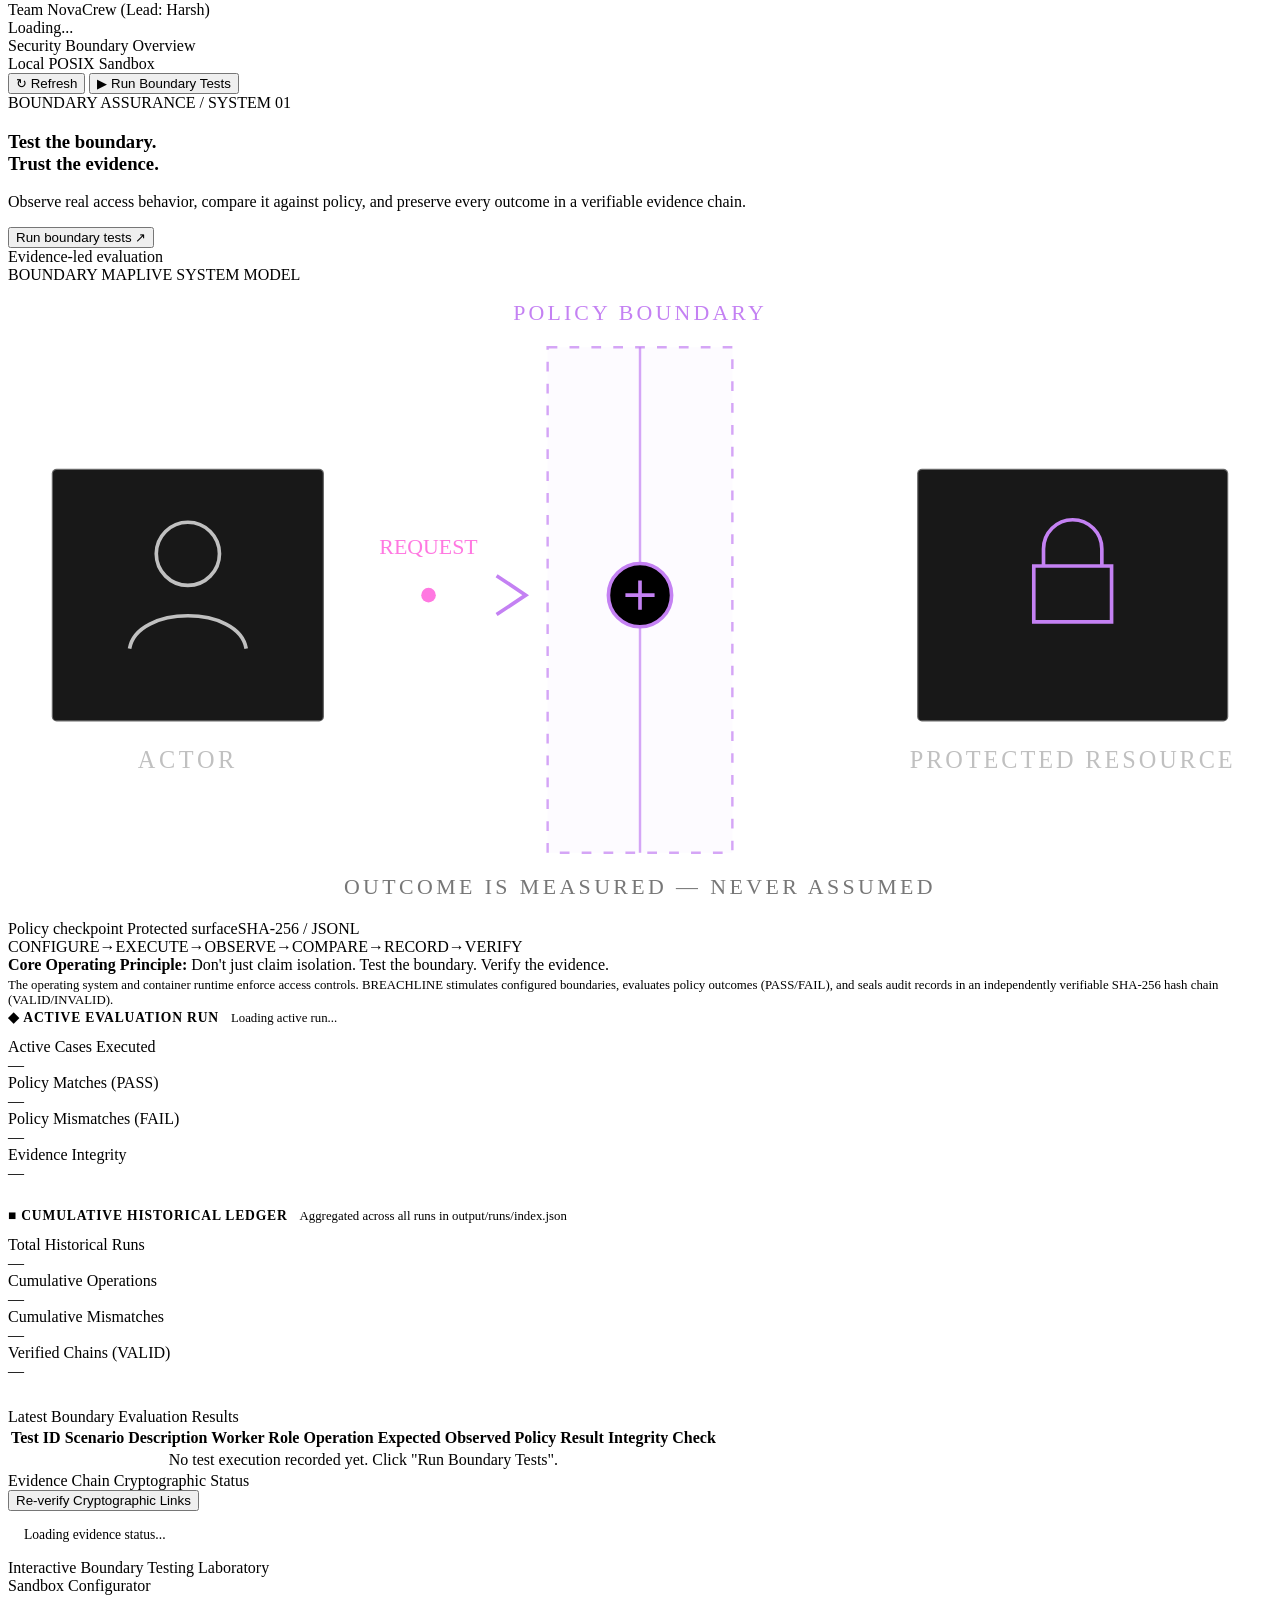
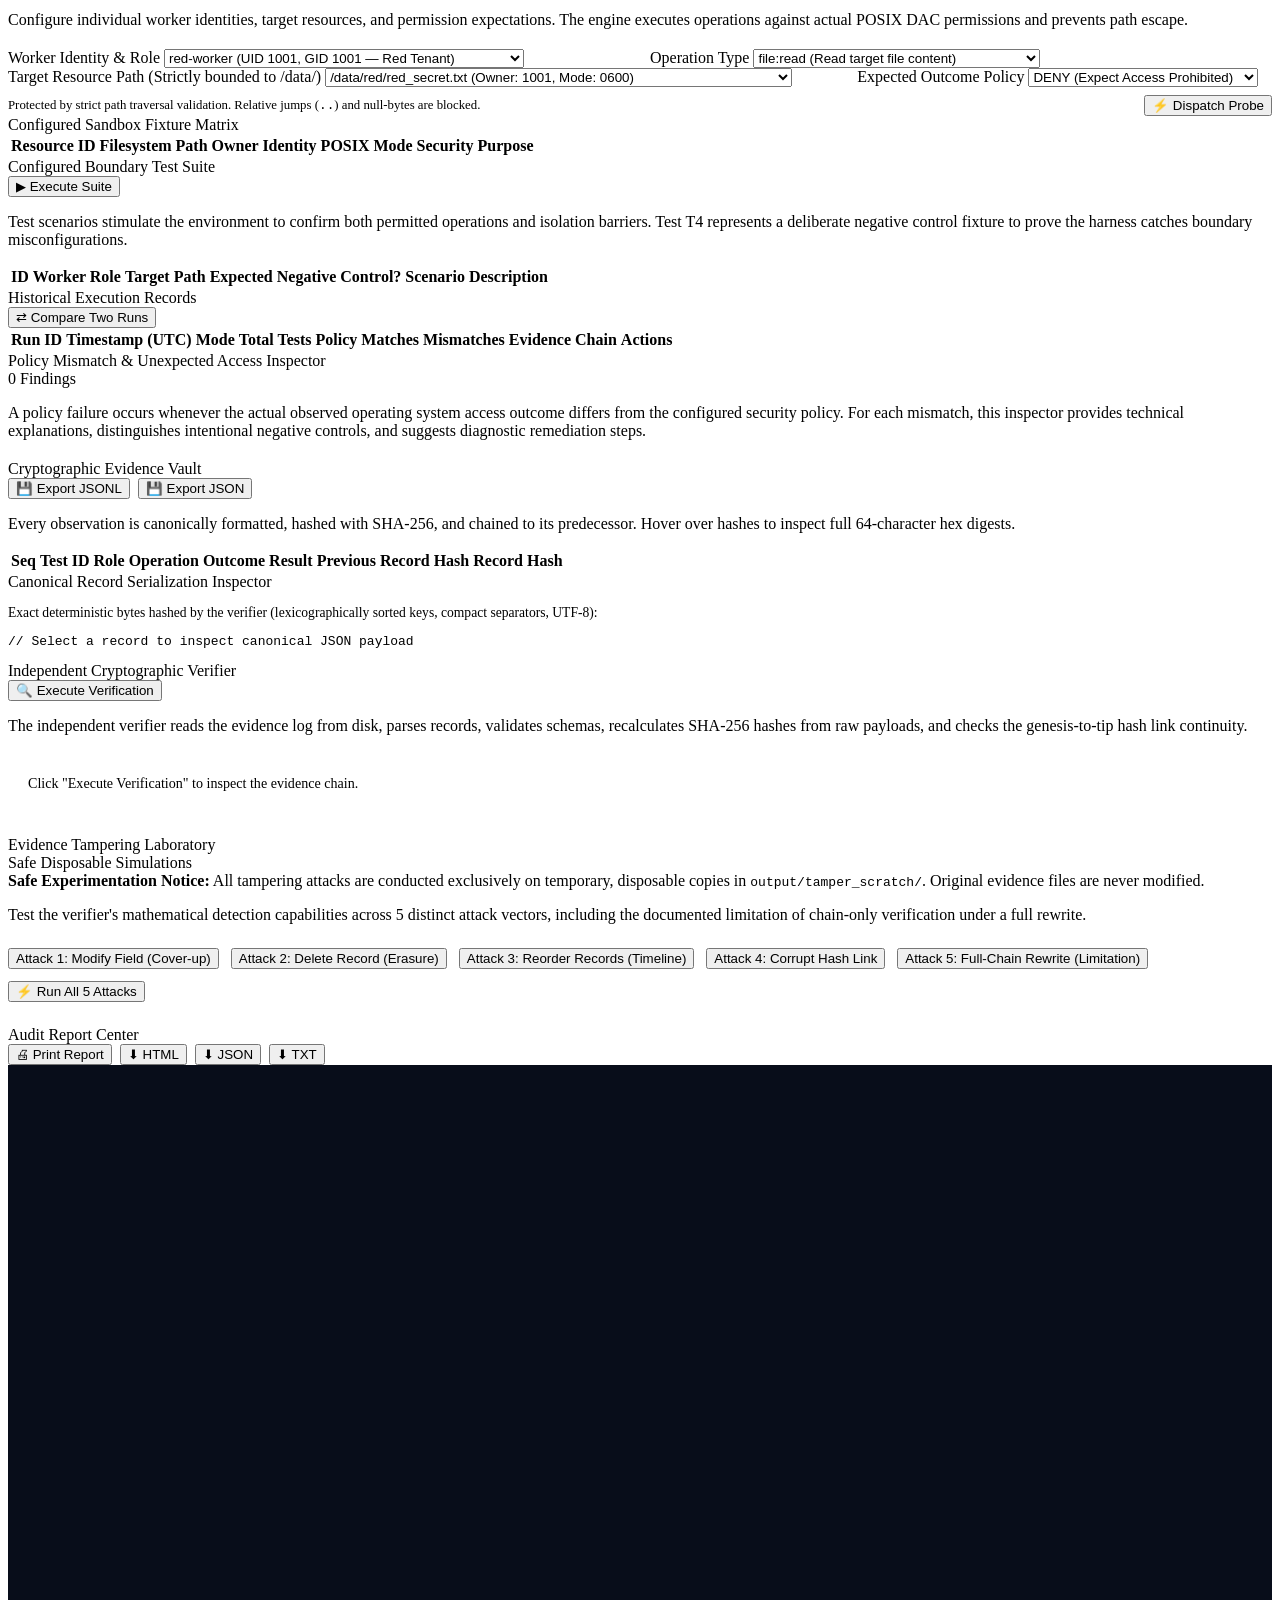
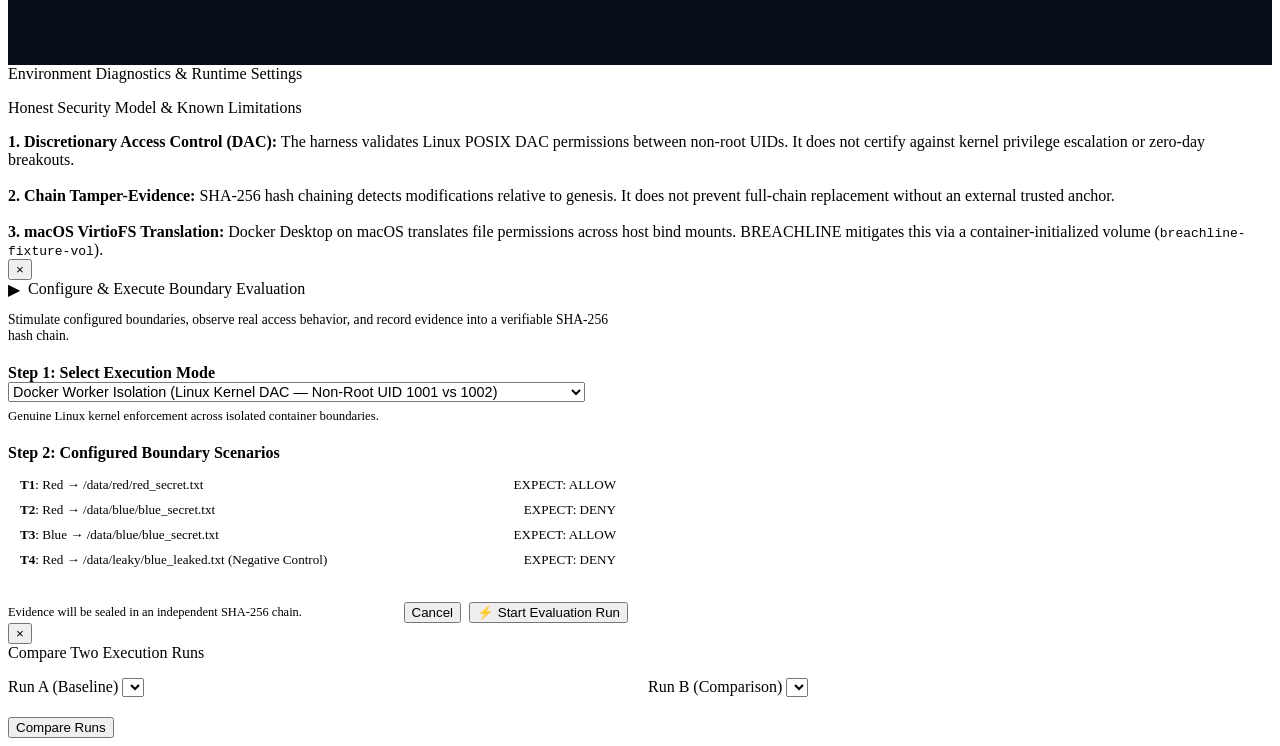
==== commit a8874aa9: "feat(breachline): resolve compose project conflict, decouple dashboard metrics, and expand test suit" ====
--- a/src/static/index.html
+++ b/src/static/index.html
@@ -151,39 +151,56 @@
           </div>
         </div>
 
-        <!-- 10 Required KPI Cards -->
-        <div class="grid-cards">
-          <div class="stat-card">
-            <div class="stat-label">Total Test Runs</div>
-            <div class="stat-value mono text-cyan" id="kpi-total-runs">0</div>
-          </div>
-          <div class="stat-card">
-            <div class="stat-label">Boundary Cases Executed</div>
-            <div class="stat-value mono" id="kpi-cases-executed">0</div>
+        <!-- Section: Active Evaluation Run Metrics -->
+        <div style="display:flex; justify-content:space-between; align-items:center; margin-bottom:0.75rem;">
+          <div>
+            <span style="font-size:0.85rem; font-weight:700; text-transform:uppercase; letter-spacing:0.06em; color:var(--cyan-primary);">&#9670; Active Evaluation Run</span>
+            <span id="active-run-subtitle" style="font-size:0.8rem; color:var(--text-muted); margin-left:0.5rem;">Loading active run...</span>
+          </div>
+          <div id="active-run-quick-badge"></div>
+        </div>
+        <div class="grid-cards" id="grid-active-cards" style="margin-bottom:1.5rem;">
+          <div class="stat-card">
+            <div class="stat-label">Active Cases Executed</div>
+            <div class="stat-value mono text-cyan" id="kpi-active-cases">—</div>
           </div>
           <div class="stat-card">
             <div class="stat-label">Policy Matches (PASS)</div>
-            <div class="stat-value mono text-green" id="kpi-policy-matches">0</div>
+            <div class="stat-value mono text-green" id="kpi-active-matches">—</div>
           </div>
           <div class="stat-card">
             <div class="stat-label">Policy Mismatches (FAIL)</div>
-            <div class="stat-value mono text-red" id="kpi-policy-mismatches">0</div>
-          </div>
-          <div class="stat-card">
-            <div class="stat-label">Unexpected Access (DENY&rarr;ALLOW)</div>
-            <div class="stat-value mono text-amber" id="kpi-unexpected-access">0</div>
+            <div class="stat-value mono text-red" id="kpi-active-mismatches">—</div>
+          </div>
+          <div class="stat-card">
+            <div class="stat-label">Evidence Integrity</div>
+            <div class="stat-value mono text-green" id="kpi-active-integrity">—</div>
+          </div>
+        </div>
+
+        <!-- Section: Cumulative Historical Ledger -->
+        <div style="display:flex; justify-content:space-between; align-items:center; margin-bottom:0.75rem;">
+          <div>
+            <span style="font-size:0.85rem; font-weight:700; text-transform:uppercase; letter-spacing:0.06em; color:var(--text-secondary);">&#9632; Cumulative Historical Ledger</span>
+            <span style="font-size:0.8rem; color:var(--text-muted); margin-left:0.5rem;">Aggregated across all runs in output/runs/index.json</span>
+          </div>
+        </div>
+        <div class="grid-cards" id="grid-historical-cards" style="margin-bottom:1.75rem;">
+          <div class="stat-card">
+            <div class="stat-label">Total Historical Runs</div>
+            <div class="stat-value mono text-cyan" id="kpi-total-runs">—</div>
+          </div>
+          <div class="stat-card">
+            <div class="stat-label">Cumulative Operations</div>
+            <div class="stat-value mono" id="kpi-cases-executed">—</div>
+          </div>
+          <div class="stat-card">
+            <div class="stat-label">Cumulative Mismatches</div>
+            <div class="stat-value mono text-red" id="kpi-policy-mismatches">—</div>
           </div>
           <div class="stat-card">
             <div class="stat-label">Verified Chains (VALID)</div>
-            <div class="stat-value mono text-green" id="kpi-verified-chains">0</div>
-          </div>
-          <div class="stat-card">
-            <div class="stat-label">Invalid Chains (TAMPERED)</div>
-            <div class="stat-value mono text-red" id="kpi-invalid-chains">0</div>
-          </div>
-          <div class="stat-card">
-            <div class="stat-label">Most Recent Run</div>
-            <div class="stat-value mono text-muted" style="font-size: 1.1rem; overflow: hidden; text-overflow: ellipsis;" id="kpi-recent-run">None</div>
+            <div class="stat-value mono text-green" id="kpi-verified-chains">—</div>
           </div>
         </div>
 
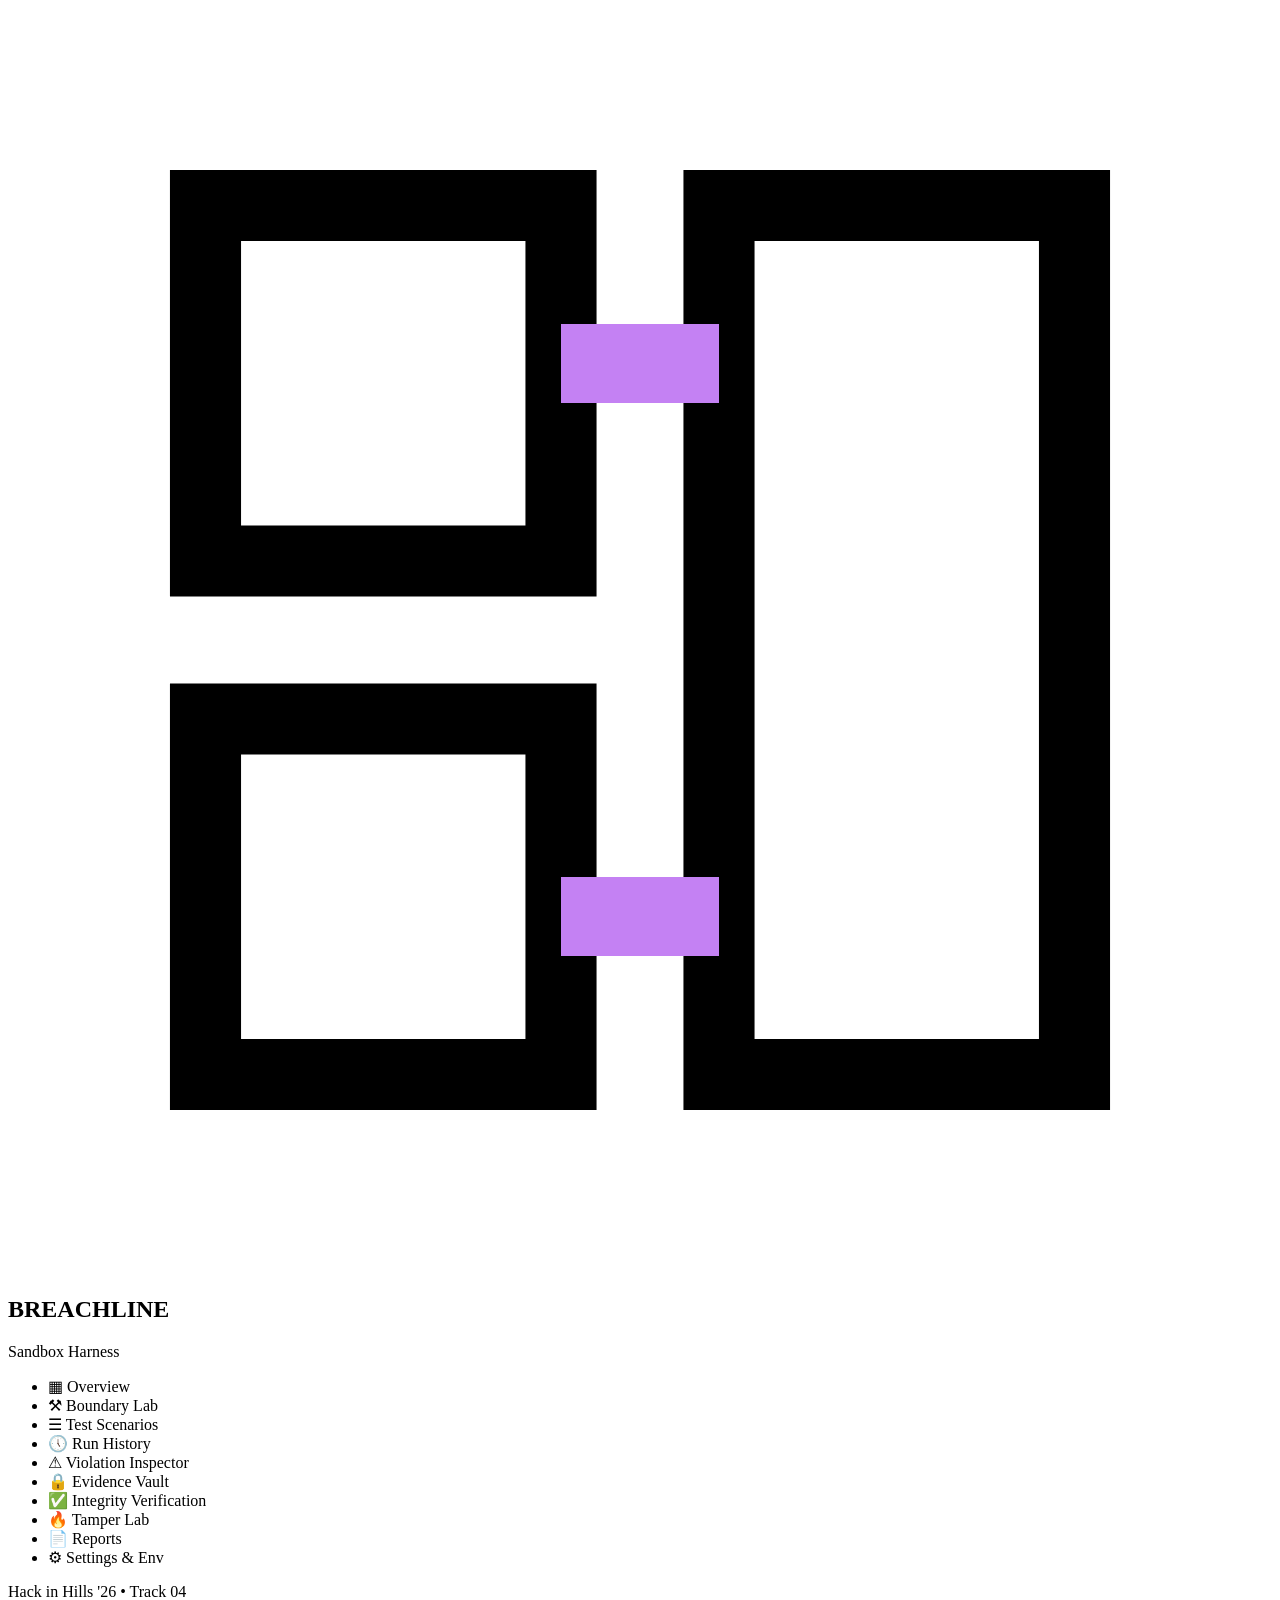
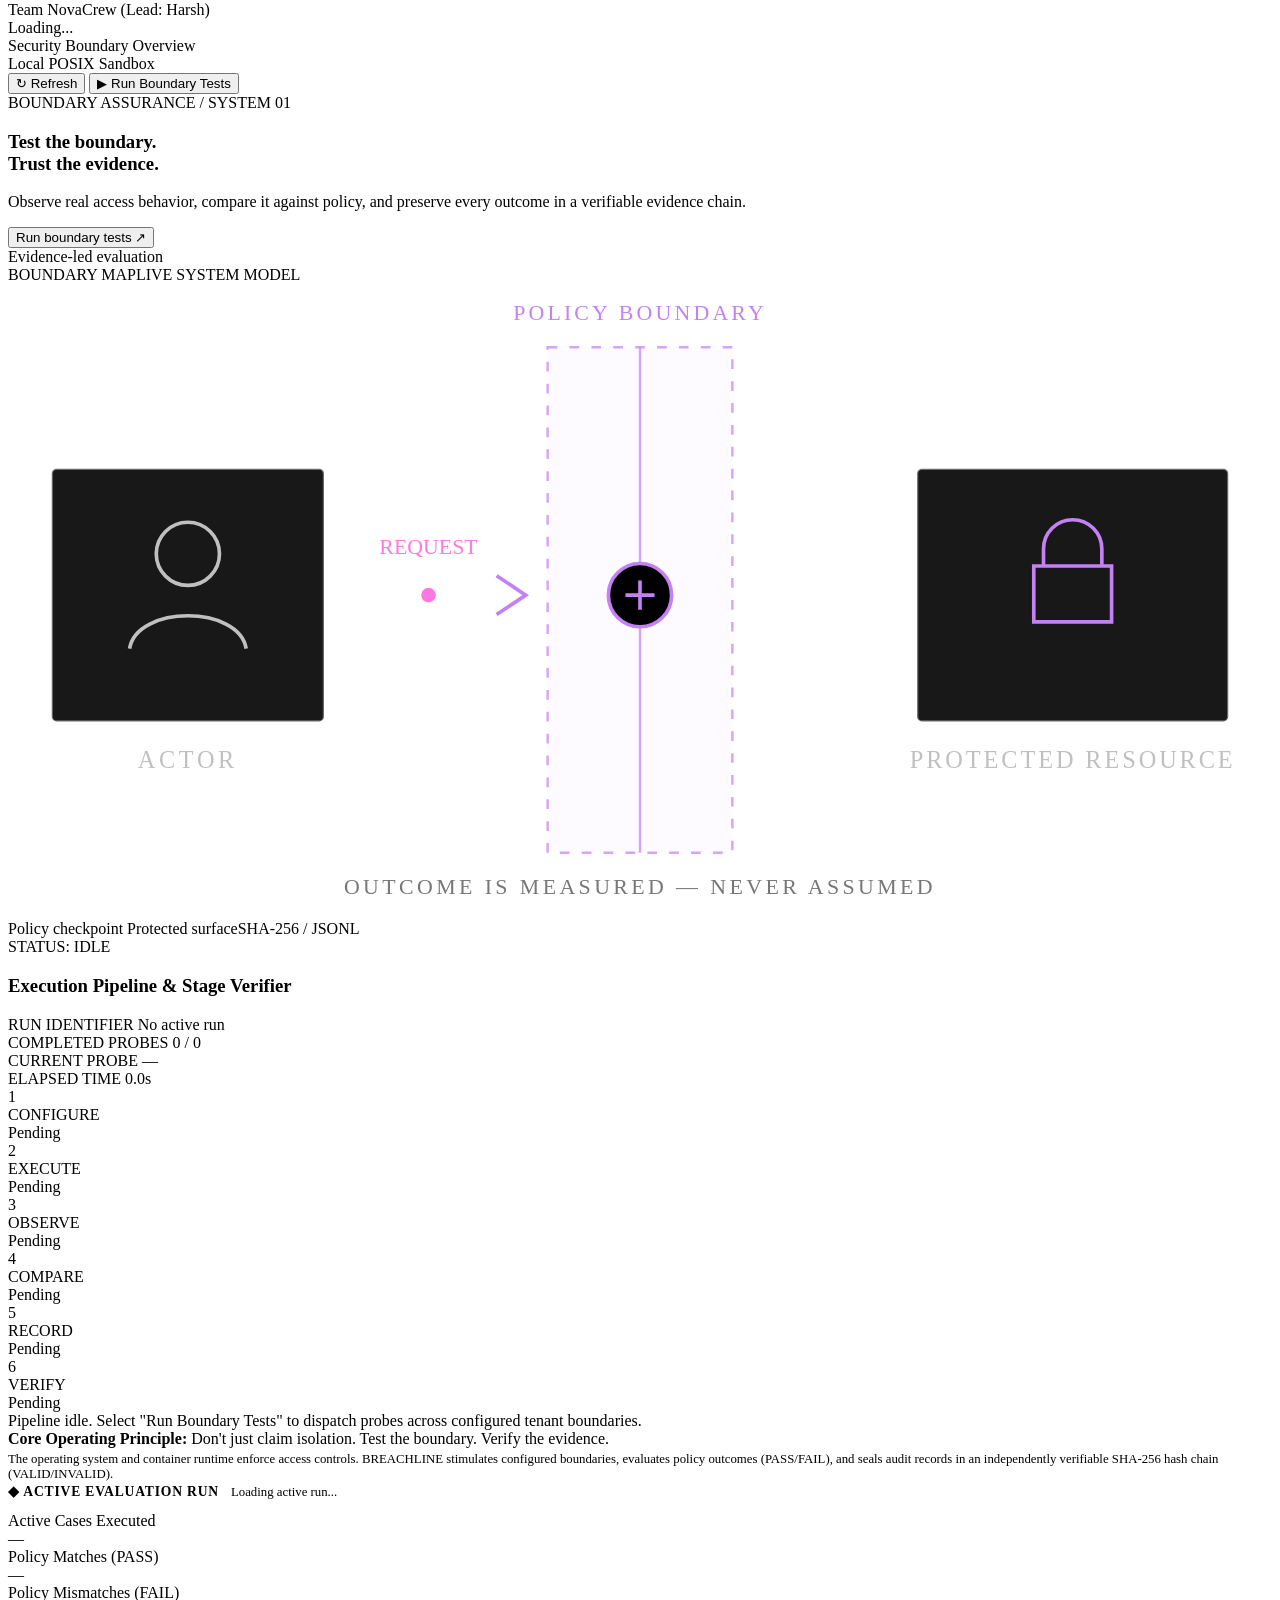
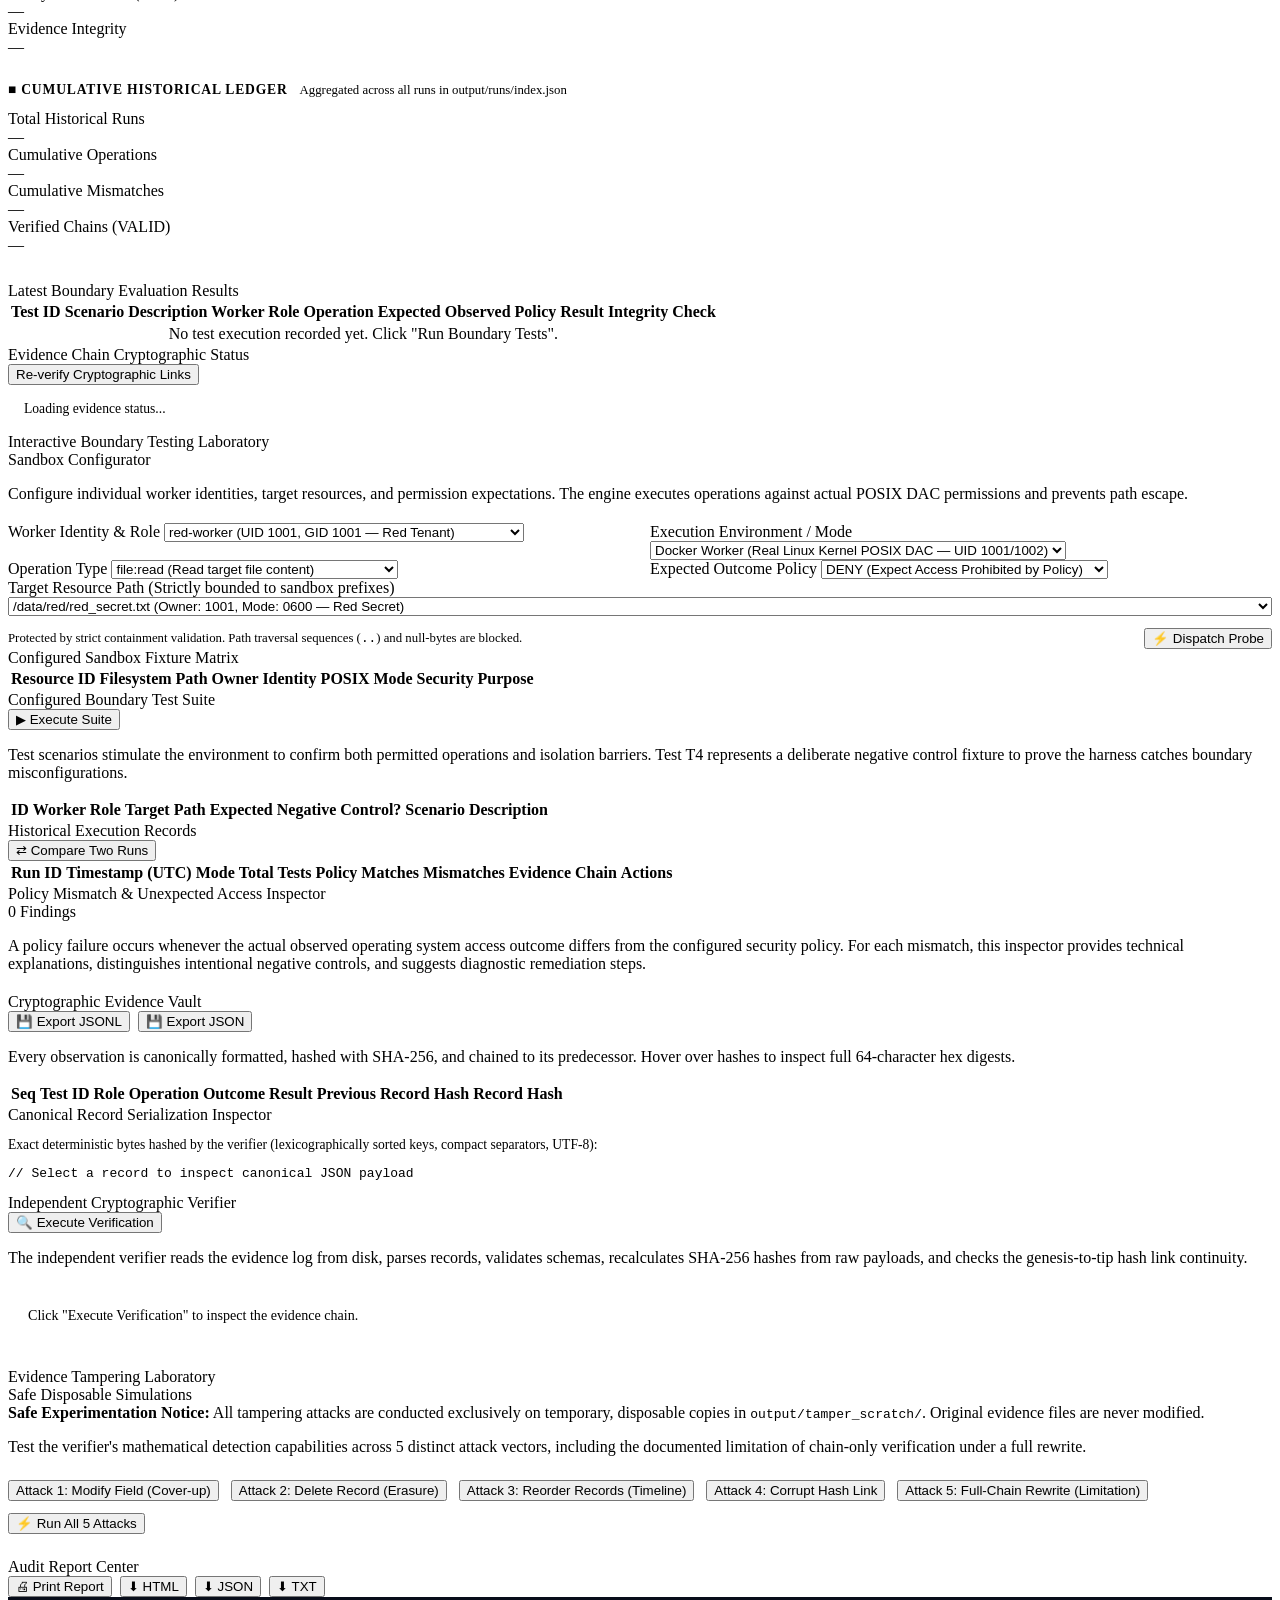
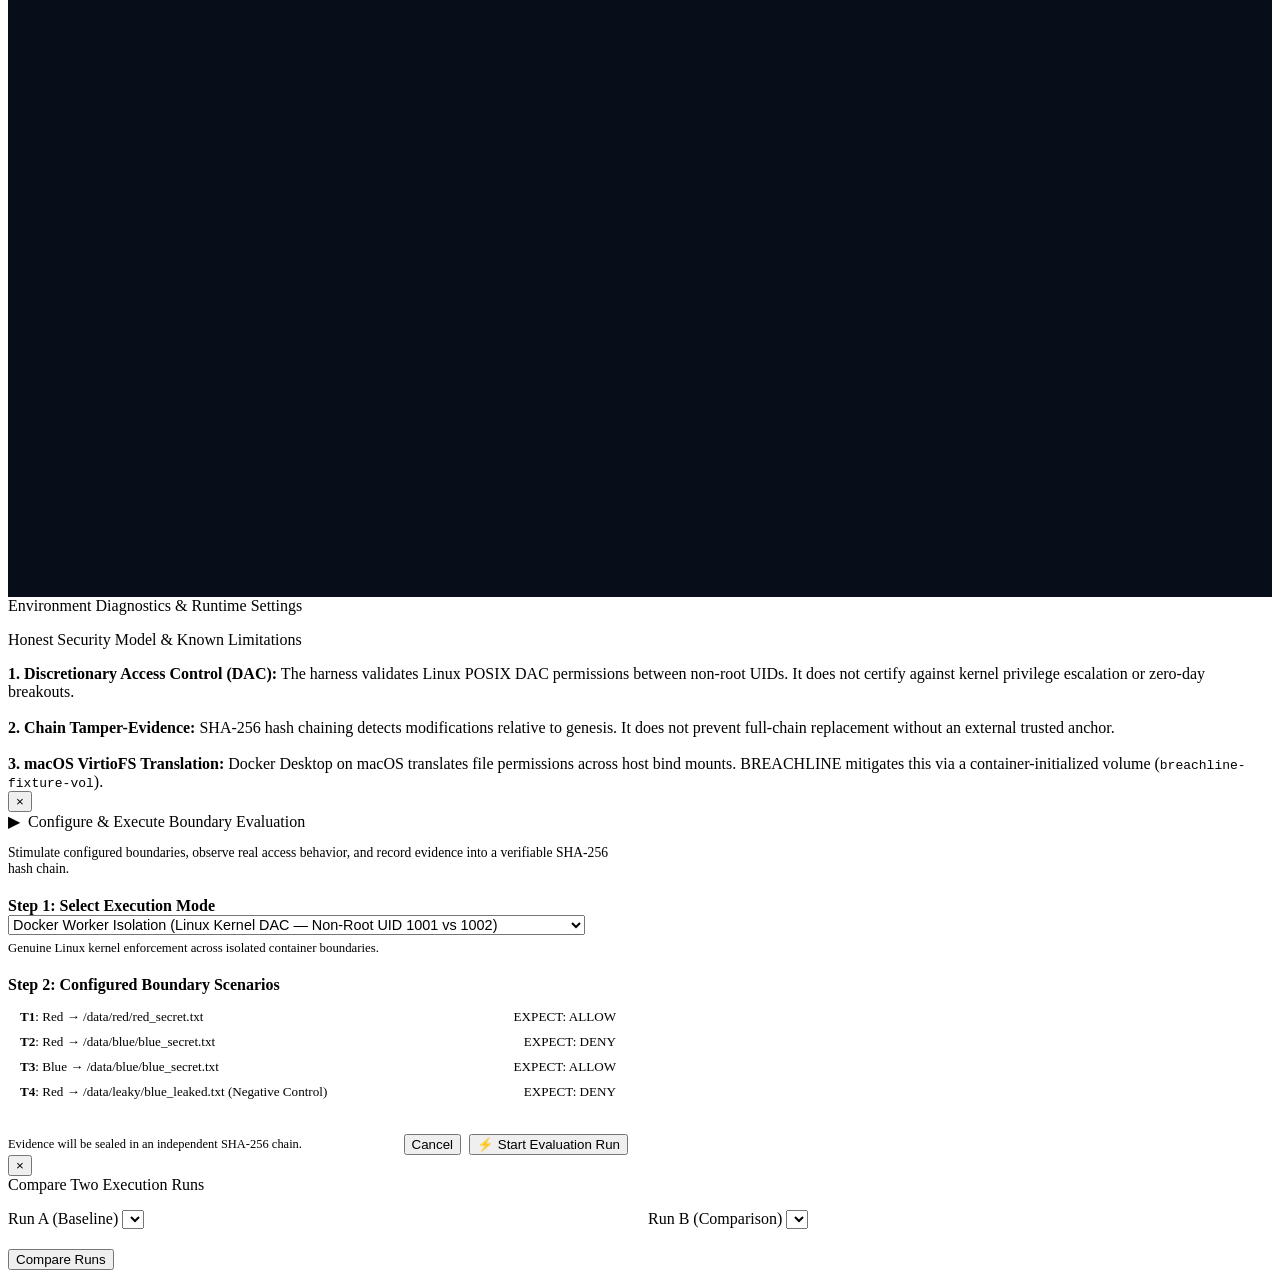
==== commit 790d0e32: "feat(lifecycle): repair Boundary Lab Docker routing, implement 6-stage execution timeline, and persi" ====
--- a/src/static/index.html
+++ b/src/static/index.html
@@ -138,8 +138,83 @@
             </svg>
             <div class="visual-legend"><span><i class="legend-dot violet"></i> Policy checkpoint</span><span><i class="legend-dot muted"></i> Protected surface</span><span class="mono">SHA-256 / JSONL</span></div>
           </div>
-        </section>
-        <div class="workflow-strip" aria-label="Execution workflow"><span>CONFIGURE</span><b>→</b><span>EXECUTE</span><b>→</b><span>OBSERVE</span><b>→</b><span>COMPARE</span><b>→</b><span>RECORD</span><b>→</b><span>VERIFY</span></div>
+        <!-- Real-Time 6-Stage Execution Pipeline Timeline -->
+        <div class="timeline-card" id="execution-timeline-card" aria-label="Real-time execution pipeline">
+          <div class="timeline-header">
+            <div class="timeline-title-group">
+              <span class="timeline-badge status-idle" id="timeline-run-badge">STATUS: IDLE</span>
+              <h3 class="timeline-title">Execution Pipeline &amp; Stage Verifier</h3>
+            </div>
+            <div class="timeline-meta-group">
+              <div class="timeline-meta-item">
+                <span class="meta-label">RUN IDENTIFIER</span>
+                <span class="meta-value mono text-cyan" id="timeline-run-id">No active run</span>
+              </div>
+              <div class="timeline-meta-item">
+                <span class="meta-label">COMPLETED PROBES</span>
+                <span class="meta-value mono" id="timeline-progress-tests">0 / 0</span>
+              </div>
+              <div class="timeline-meta-item">
+                <span class="meta-label">CURRENT PROBE</span>
+                <span class="meta-value mono text-amber" id="timeline-current-test">—</span>
+              </div>
+              <div class="timeline-meta-item">
+                <span class="meta-label">ELAPSED TIME</span>
+                <span class="meta-value mono" id="timeline-elapsed">0.0s</span>
+              </div>
+            </div>
+          </div>
+
+          <!-- Progressive 6-Stage Connecting Track -->
+          <div class="timeline-track-container" role="progressbar" aria-valuenow="0" aria-valuemin="0" aria-valuemax="6">
+            <div class="timeline-connecting-line">
+              <div class="timeline-line-fill" id="timeline-progress-bar" style="width: 0%;"></div>
+            </div>
+            <div class="timeline-nodes-row">
+              <div class="timeline-node pending" id="stage-node-CONFIGURE" data-stage="CONFIGURE">
+                <div class="node-circle"><span class="node-idx">1</span></div>
+                <div class="node-label">CONFIGURE</div>
+                <div class="node-status" id="stage-status-CONFIGURE">Pending</div>
+              </div>
+              <div class="timeline-node pending" id="stage-node-EXECUTE" data-stage="EXECUTE">
+                <div class="node-circle"><span class="node-idx">2</span></div>
+                <div class="node-label">EXECUTE</div>
+                <div class="node-status" id="stage-status-EXECUTE">Pending</div>
+              </div>
+              <div class="timeline-node pending" id="stage-node-OBSERVE" data-stage="OBSERVE">
+                <div class="node-circle"><span class="node-idx">3</span></div>
+                <div class="node-label">OBSERVE</div>
+                <div class="node-status" id="stage-status-OBSERVE">Pending</div>
+              </div>
+              <div class="timeline-node pending" id="stage-node-COMPARE" data-stage="COMPARE">
+                <div class="node-circle"><span class="node-idx">4</span></div>
+                <div class="node-label">COMPARE</div>
+                <div class="node-status" id="stage-status-COMPARE">Pending</div>
+              </div>
+              <div class="timeline-node pending" id="stage-node-RECORD" data-stage="RECORD">
+                <div class="node-circle"><span class="node-idx">5</span></div>
+                <div class="node-label">RECORD</div>
+                <div class="node-status" id="stage-status-RECORD">Pending</div>
+              </div>
+              <div class="timeline-node pending" id="stage-node-VERIFY" data-stage="VERIFY">
+                <div class="node-circle"><span class="node-idx">6</span></div>
+                <div class="node-label">VERIFY</div>
+                <div class="node-status" id="stage-status-VERIFY">Pending</div>
+              </div>
+            </div>
+          </div>
+
+          <!-- Stage Explanation and Work-in-Progress Indicator -->
+          <div class="timeline-footer">
+            <div class="timeline-live-indicator" id="timeline-moving-indicator" style="display:none;">
+              <span class="indicator-pulse"></span>
+              <span class="mono" id="timeline-live-text">RUNNING</span>
+            </div>
+            <div class="timeline-explanation" id="timeline-stage-explanation">
+              Pipeline idle. Select "Run Boundary Tests" to dispatch probes across configured tenant boundaries.
+            </div>
+          </div>
+        </div>
         
         <div class="callout-box callout-info">
           <div>
@@ -269,6 +344,17 @@
               </div>
 
               <div class="form-group">
+                <label class="form-label">Execution Environment / Mode</label>
+                <select class="form-control" id="probe-mode">
+                  <option value="docker">Docker Worker (Real Linux Kernel POSIX DAC — UID 1001/1002)</option>
+                  <option value="simulated">Explicit Simulation (Offline Application Mock — NOT OS-Enforced)</option>
+                  <option value="local_os">Local Host POSIX (Host Kernel Enforcement)</option>
+                </select>
+              </div>
+            </div>
+
+            <div style="display:grid; grid-template-columns: 1fr 1fr; gap:1.25rem;">
+              <div class="form-group">
                 <label class="form-label">Operation Type</label>
                 <select class="form-control" id="probe-operation">
                   <option value="file:read">file:read (Read target file content)</option>
@@ -276,31 +362,38 @@
                   <option value="dir:list">dir:list (Enumerate directory contents)</option>
                 </select>
               </div>
-            </div>
-
-            <div style="display:grid; grid-template-columns: 2fr 1fr; gap:1.25rem;">
-              <div class="form-group">
-                <label class="form-label">Target Resource Path (Strictly bounded to /data/)</label>
-                <select class="form-control" id="probe-path">
-                  <option value="/data/red/red_secret.txt">/data/red/red_secret.txt (Owner: 1001, Mode: 0600)</option>
-                  <option value="/data/blue/blue_secret.txt">/data/blue/blue_secret.txt (Owner: 1002, Mode: 0600)</option>
-                  <option value="/data/leaky/blue_leaked.txt">/data/leaky/blue_leaked.txt (Owner: 1002, Mode: 0644 — Negative Control)</option>
-                  <option value="/data/shared/dataset.csv">/data/shared/dataset.csv (Owner: 1000, Mode: 0640)</option>
-                </select>
-              </div>
 
               <div class="form-group">
                 <label class="form-label">Expected Outcome Policy</label>
                 <select class="form-control" id="probe-expected">
-                  <option value="DENY">DENY (Expect Access Prohibited)</option>
-                  <option value="ALLOW">ALLOW (Expect Access Permitted)</option>
+                  <option value="DENY">DENY (Expect Access Prohibited by Policy)</option>
+                  <option value="ALLOW">ALLOW (Expect Access Permitted by Policy)</option>
                 </select>
               </div>
             </div>
 
-            <div style="display:flex; justify-content:space-between; align-items:center; margin-top:0.5rem;">
+            <div class="form-group">
+              <label class="form-label">Target Resource Path (Strictly bounded to sandbox prefixes)</label>
+              <div style="display:flex; gap:0.5rem;">
+                <select class="form-control" id="probe-path" style="flex:1;">
+                  <option value="/data/red/red_secret.txt">/data/red/red_secret.txt (Owner: 1001, Mode: 0600 — Red Secret)</option>
+                  <option value="/data/blue/blue_secret.txt">/data/blue/blue_secret.txt (Owner: 1002, Mode: 0600 — Blue Secret)</option>
+                  <option value="/data/leaky/blue_leaked.txt">/data/leaky/blue_leaked.txt (Owner: 1002, Mode: 0644 — Negative Control)</option>
+                  <option value="/data/shared/dataset.csv">/data/shared/dataset.csv (Owner: 1000, Mode: 0640 — Shared Evaluator)</option>
+                  <option value="/data/red/missing_file.txt">/data/red/missing_file.txt (Missing Fixture — Tests ERROR classification)</option>
+                </select>
+              </div>
+            </div>
+
+            <!-- Persistent Simulation Warning Banner -->
+            <div id="probe-sim-warning" class="simulation-warning-box" style="display:none;">
+              <span>⚠️</span>
+              <div><strong>EXPLICIT SIMULATION WARNING:</strong> This probe executes via application-level role emulation. Real Linux kernel OS DAC permissions will NOT be exercised.</div>
+            </div>
+
+            <div style="display:flex; justify-content:space-between; align-items:center; margin-top:0.75rem;">
               <div class="text-muted" style="font-size:0.8rem;">
-                Protected by strict path traversal validation. Relative jumps (<code>..</code>) and null-bytes are blocked.
+                Protected by strict containment validation. Path traversal sequences (<code>..</code>) and null-bytes are blocked.
               </div>
               <button type="submit" class="btn btn-primary" id="btn-submit-probe">
                 &#9889; Dispatch Probe
@@ -308,9 +401,46 @@
             </div>
           </form>
 
-          <div id="probe-result-container" style="margin-top:1.5rem; display:none;">
-            <div class="card-title" style="font-size:0.9rem; margin-bottom:0.5rem;">Probe Observation:</div>
-            <pre class="code-block" id="probe-result-output"></pre>
+          <!-- Structured Probe Observation & Diagnostic Card -->
+          <div id="probe-observation-card" class="probe-observation-card" style="display:none;">
+            <div style="display:flex; justify-content:space-between; align-items:center; border-bottom:1px solid #222; padding-bottom:10px; margin-bottom:12px;">
+              <div style="font-weight:600; font-size:13px; color:#f0f0f0;">Probe Observation &amp; Enforcement Diagnostics</div>
+              <div id="probe-badges-row"></div>
+            </div>
+
+            <div id="probe-alert-banner"></div>
+
+            <div class="probe-obs-grid">
+              <div class="probe-obs-item">
+                <div class="probe-obs-label">OBSERVED CONTAINER UID</div>
+                <div class="probe-obs-value mono text-cyan" id="obs-uid">—</div>
+              </div>
+              <div class="probe-obs-item">
+                <div class="probe-obs-label">OBSERVED CONTAINER GID</div>
+                <div class="probe-obs-value mono text-cyan" id="obs-gid">—</div>
+              </div>
+              <div class="probe-obs-item">
+                <div class="probe-obs-label">ENFORCEMENT MECHANISM</div>
+                <div class="probe-obs-value" id="obs-mechanism" style="font-size:11px;">—</div>
+              </div>
+              <div class="probe-obs-item">
+                <div class="probe-obs-label">OS DAC ENFORCED?</div>
+                <div class="probe-obs-value" id="obs-os-enforced">—</div>
+              </div>
+              <div class="probe-obs-item">
+                <div class="probe-obs-label">ACTUAL OUTCOME</div>
+                <div class="probe-obs-value mono" id="obs-actual-outcome">—</div>
+              </div>
+              <div class="probe-obs-item">
+                <div class="probe-obs-label">POLICY RESULT</div>
+                <div class="probe-obs-value mono" id="obs-policy-result">—</div>
+              </div>
+            </div>
+
+            <div style="margin-top:12px;">
+              <div class="stat-label" style="margin-bottom:4px;">RAW WORKER RESPONSE / PROCESS OUTPUT:</div>
+              <pre class="code-block" id="probe-raw-output" style="max-height:160px;"></pre>
+            </div>
           </div>
         </div>
 
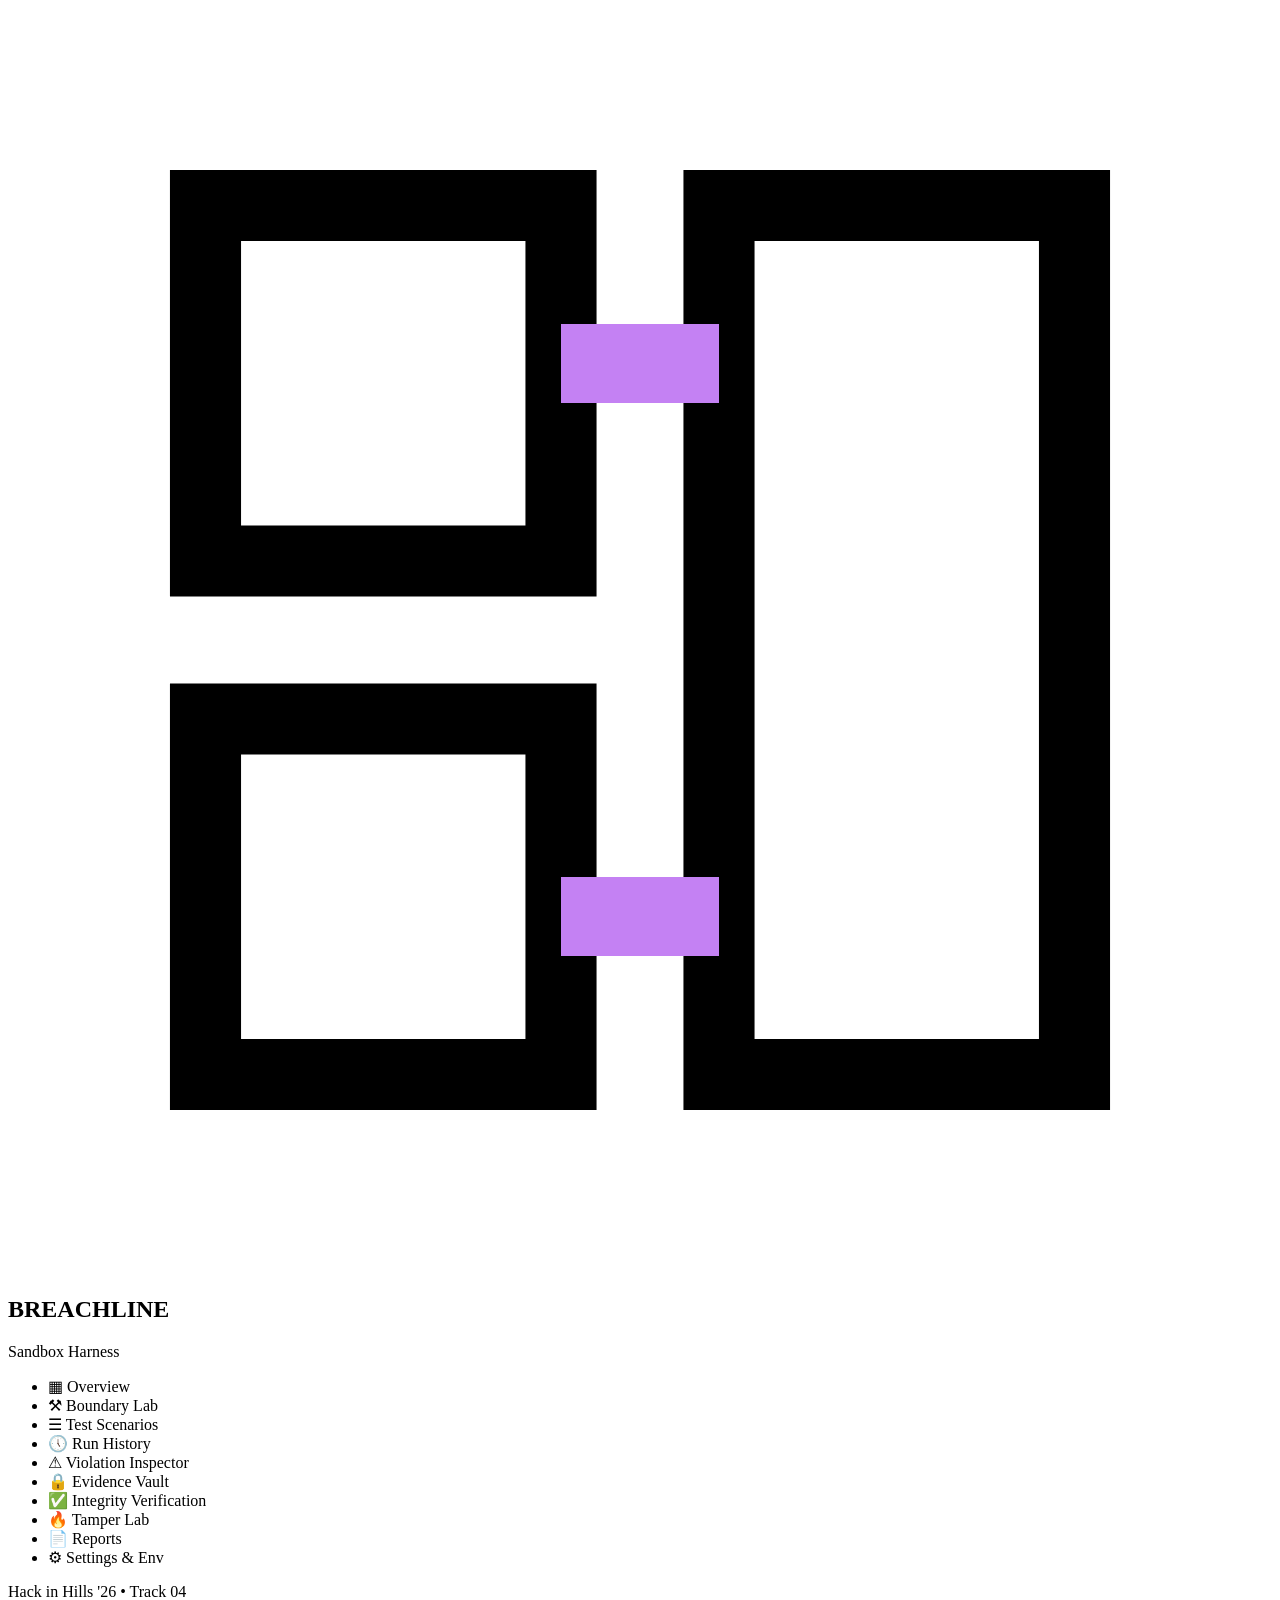
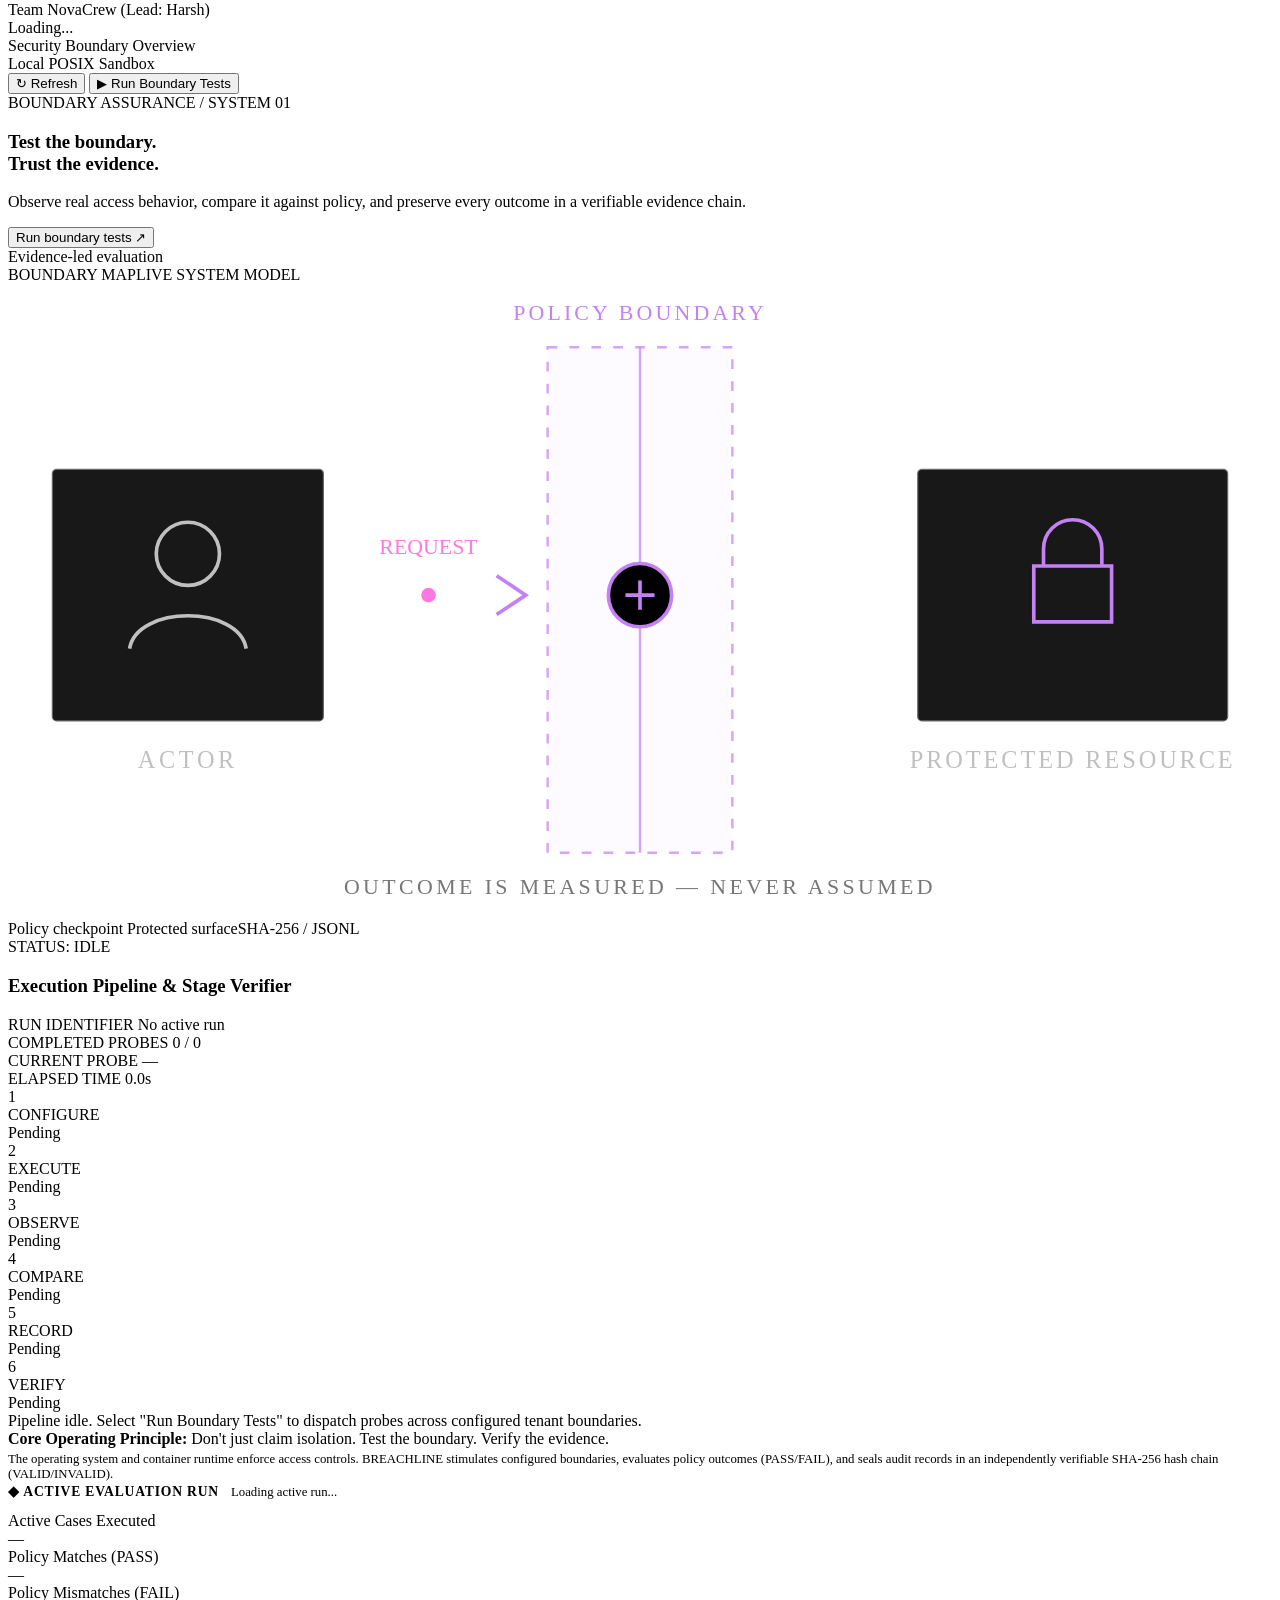
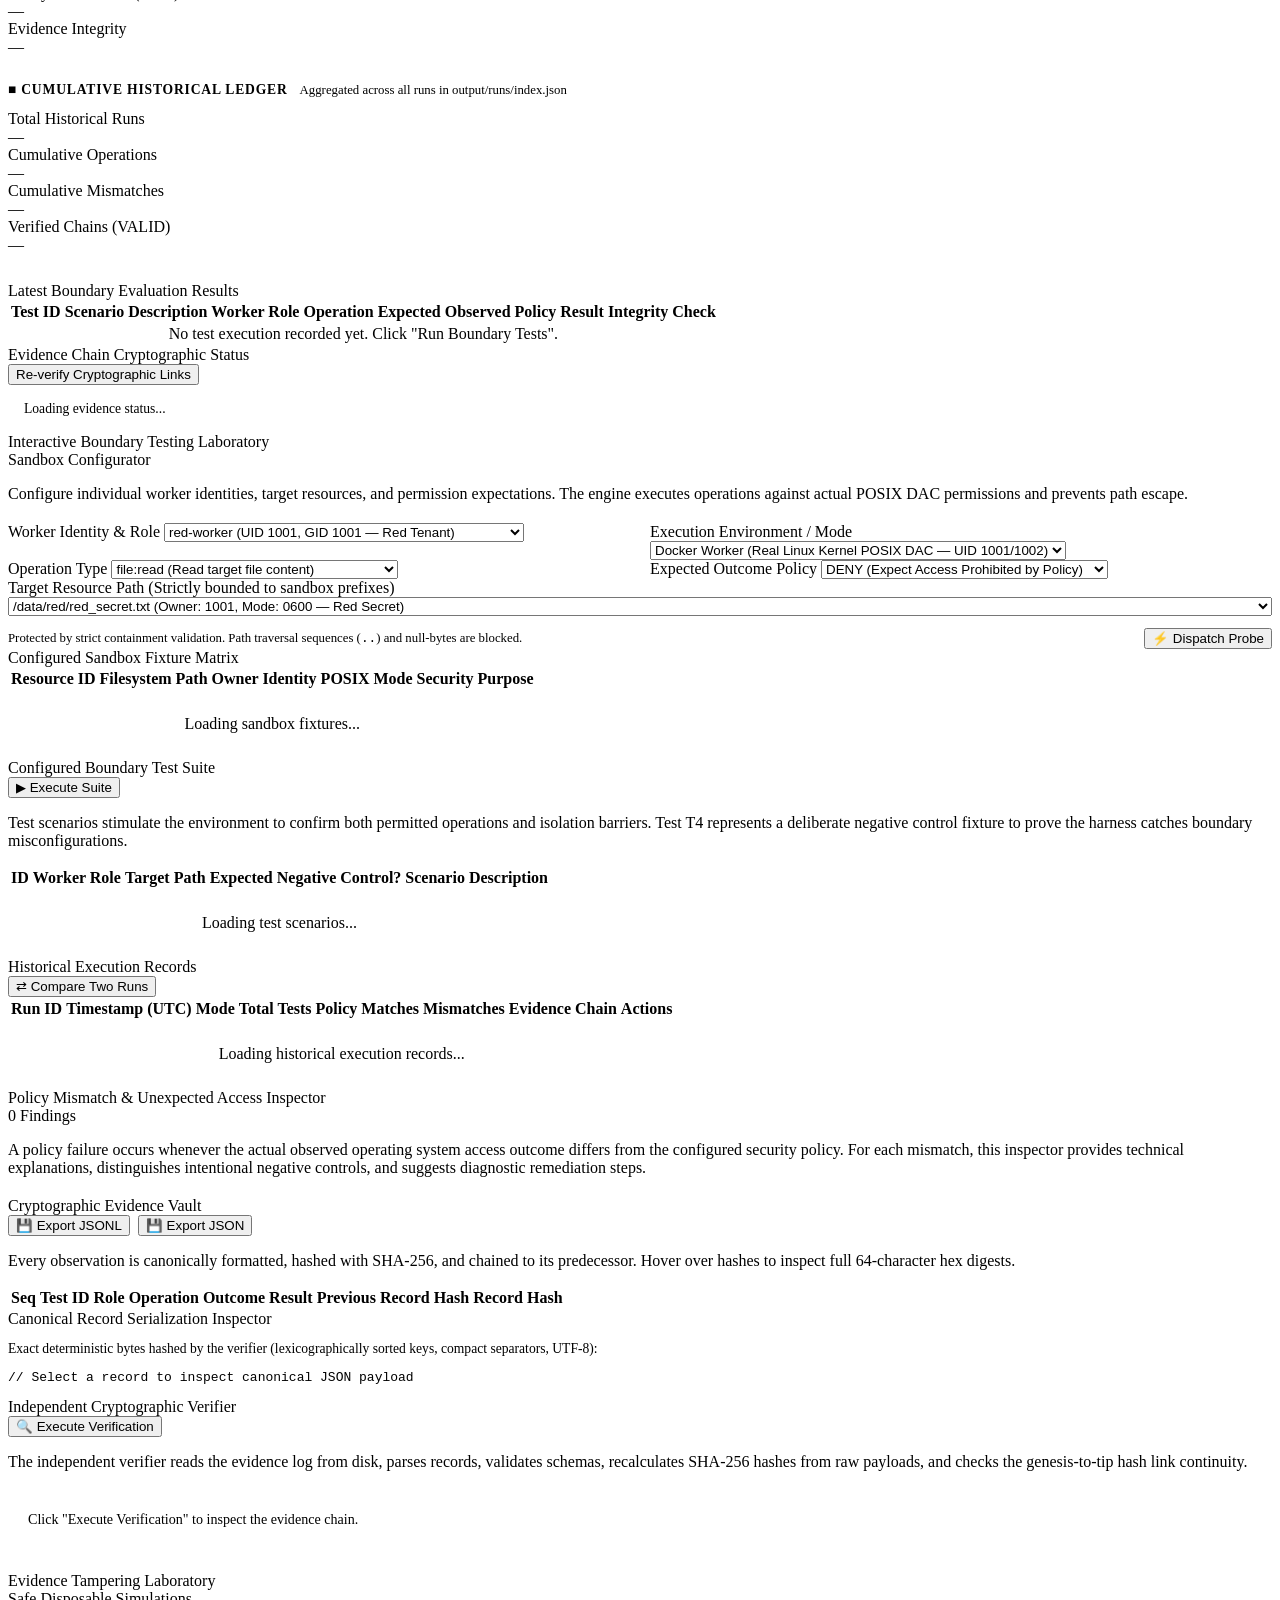
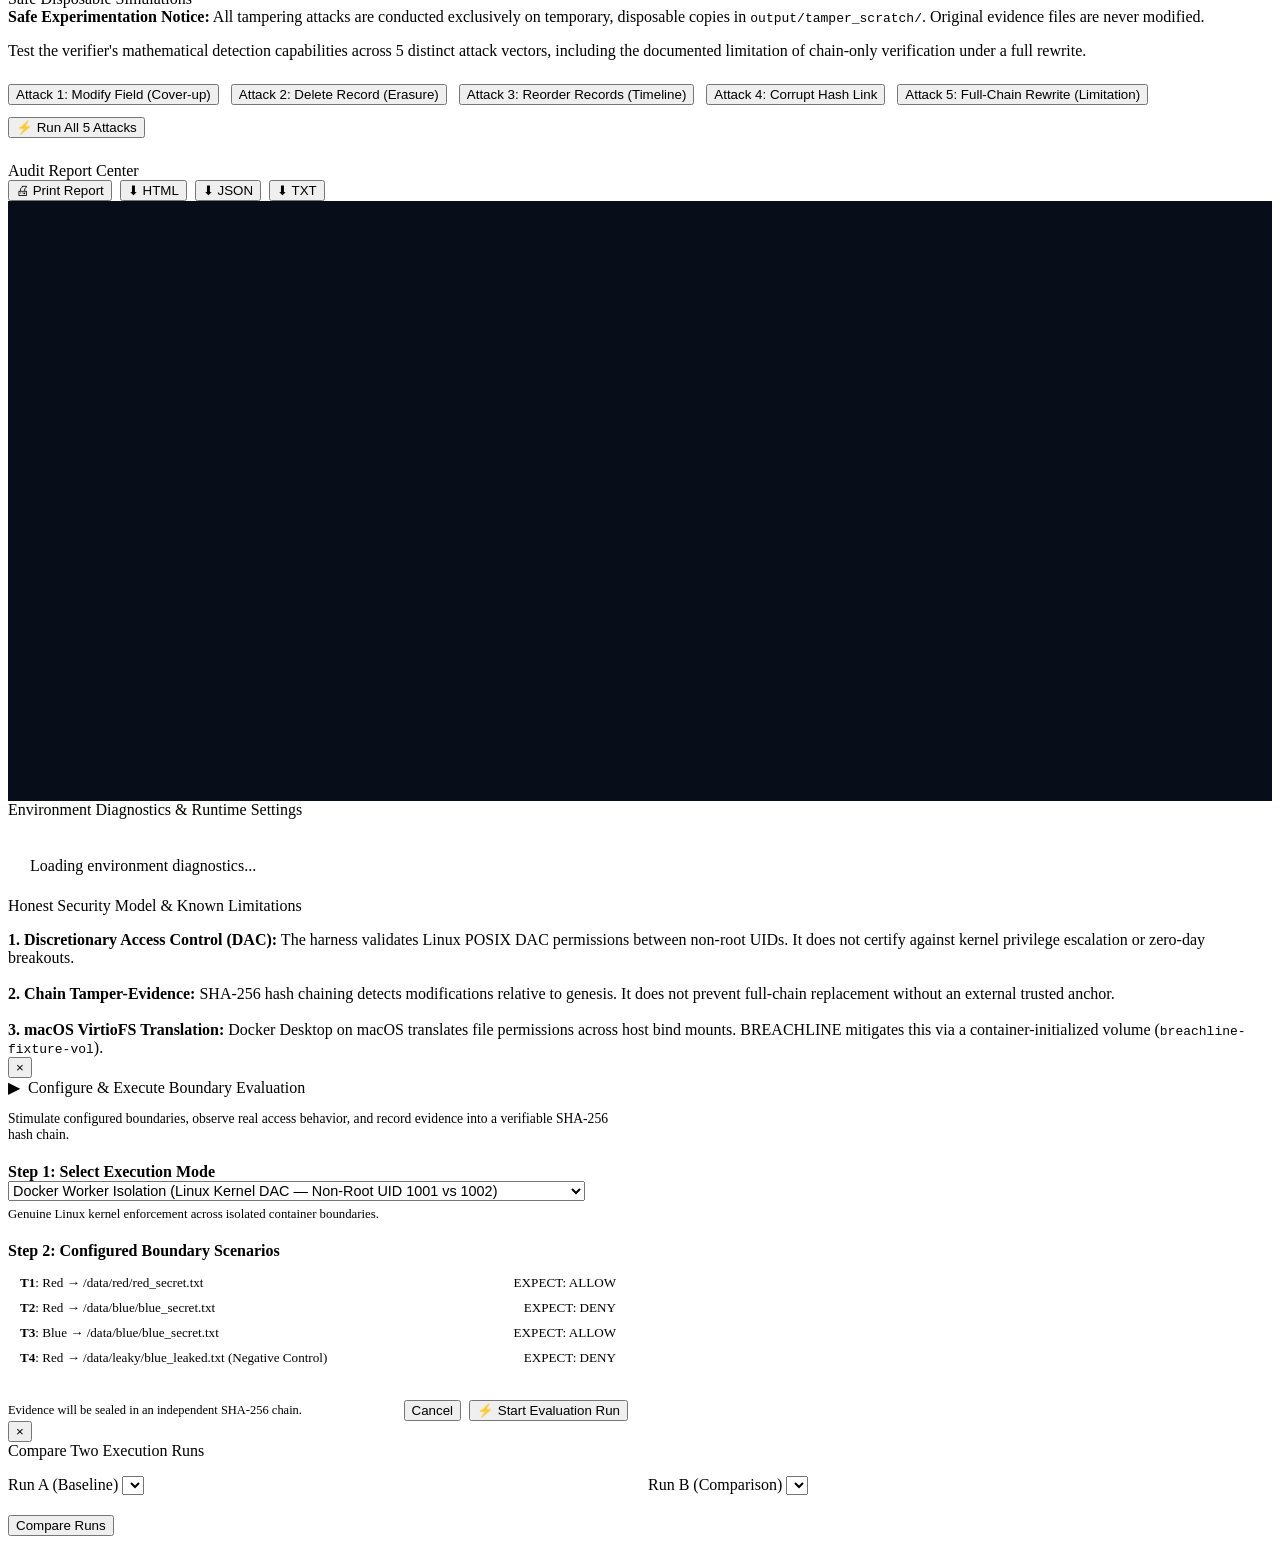
==== commit d8001eab: "fix(workbench): eliminate blank dashboard pages, harden navigation, and enhance port conflict diagno" ====
--- a/src/static/index.html
+++ b/src/static/index.html
@@ -447,20 +447,22 @@
         <!-- Known Fixtures & Access Matrix -->
         <div class="card">
           <div class="card-title">Configured Sandbox Fixture Matrix</div>
-          <table class="data-table">
-            <thead>
-              <tr>
-                <th>Resource ID</th>
-                <th>Filesystem Path</th>
-                <th>Owner Identity</th>
-                <th>POSIX Mode</th>
-                <th>Security Purpose</th>
-              </tr>
-            </thead>
-            <tbody id="tbody-lab-fixtures">
-              <!-- Populated dynamically from API -->
-            </tbody>
-          </table>
+          <div class="table-container">
+            <table class="data-table">
+              <thead>
+                <tr>
+                  <th>Resource ID</th>
+                  <th>Filesystem Path</th>
+                  <th>Owner Identity</th>
+                  <th>POSIX Mode</th>
+                  <th>Security Purpose</th>
+                </tr>
+              </thead>
+              <tbody id="tbody-lab-fixtures">
+                <tr><td colspan="5" class="text-muted" style="text-align:center; padding:1.5rem;"><span class="dot-pulse"></span> Loading sandbox fixtures...</td></tr>
+              </tbody>
+            </table>
+          </div>
         </div>
       </section>
 
@@ -477,21 +479,23 @@
             Test scenarios stimulate the environment to confirm both permitted operations and isolation barriers.
             Test T4 represents a deliberate negative control fixture to prove the harness catches boundary misconfigurations.
           </p>
-          <table class="data-table">
-            <thead>
-              <tr>
-                <th>ID</th>
-                <th>Worker Role</th>
-                <th>Target Path</th>
-                <th>Expected</th>
-                <th>Negative Control?</th>
-                <th>Scenario Description</th>
-              </tr>
-            </thead>
-            <tbody id="tbody-scenarios-list">
-              <!-- Populated dynamically -->
-            </tbody>
-          </table>
+          <div class="table-container">
+            <table class="data-table">
+              <thead>
+                <tr>
+                  <th>ID</th>
+                  <th>Worker Role</th>
+                  <th>Target Path</th>
+                  <th>Expected</th>
+                  <th>Negative Control?</th>
+                  <th>Scenario Description</th>
+                </tr>
+              </thead>
+              <tbody id="tbody-scenarios-list">
+                <tr><td colspan="6" class="text-muted" style="text-align:center; padding:1.5rem;"><span class="dot-pulse"></span> Loading test scenarios...</td></tr>
+              </tbody>
+            </table>
+          </div>
         </div>
       </section>
 
@@ -506,23 +510,25 @@
               &#8644; Compare Two Runs
             </button>
           </div>
-          <table class="data-table">
-            <thead>
-              <tr>
-                <th>Run ID</th>
-                <th>Timestamp (UTC)</th>
-                <th>Mode</th>
-                <th>Total Tests</th>
-                <th>Policy Matches</th>
-                <th>Mismatches</th>
-                <th>Evidence Chain</th>
-                <th>Actions</th>
-              </tr>
-            </thead>
-            <tbody id="tbody-run-history">
-              <!-- Populated dynamically -->
-            </tbody>
-          </table>
+          <div class="table-container">
+            <table class="data-table">
+              <thead>
+                <tr>
+                  <th>Run ID</th>
+                  <th>Timestamp (UTC)</th>
+                  <th>Mode</th>
+                  <th>Total Tests</th>
+                  <th>Policy Matches</th>
+                  <th>Mismatches</th>
+                  <th>Evidence Chain</th>
+                  <th>Actions</th>
+                </tr>
+              </thead>
+              <tbody id="tbody-run-history">
+                <tr><td colspan="8" class="text-muted" style="text-align:center; padding:1.5rem;"><span class="dot-pulse"></span> Loading historical execution records...</td></tr>
+              </tbody>
+            </table>
+          </div>
         </div>
 
         <!-- Comparison Container -->
@@ -699,11 +705,13 @@
       <section id="view-settings" class="view-section">
         <div class="card">
           <div class="card-title">Environment Diagnostics &amp; Runtime Settings</div>
-          <table class="data-table" style="margin-top:1rem;">
-            <tbody id="tbody-env-settings">
-              <!-- Populated dynamically -->
-            </tbody>
-          </table>
+          <div class="table-container">
+            <table class="data-table" style="margin-top:1rem;">
+              <tbody id="tbody-env-settings">
+                <tr><td colspan="2" class="text-muted" style="text-align:center; padding:1.25rem;"><span class="dot-pulse"></span> Loading environment diagnostics...</td></tr>
+              </tbody>
+            </table>
+          </div>
         </div>
 
         <div class="card">
